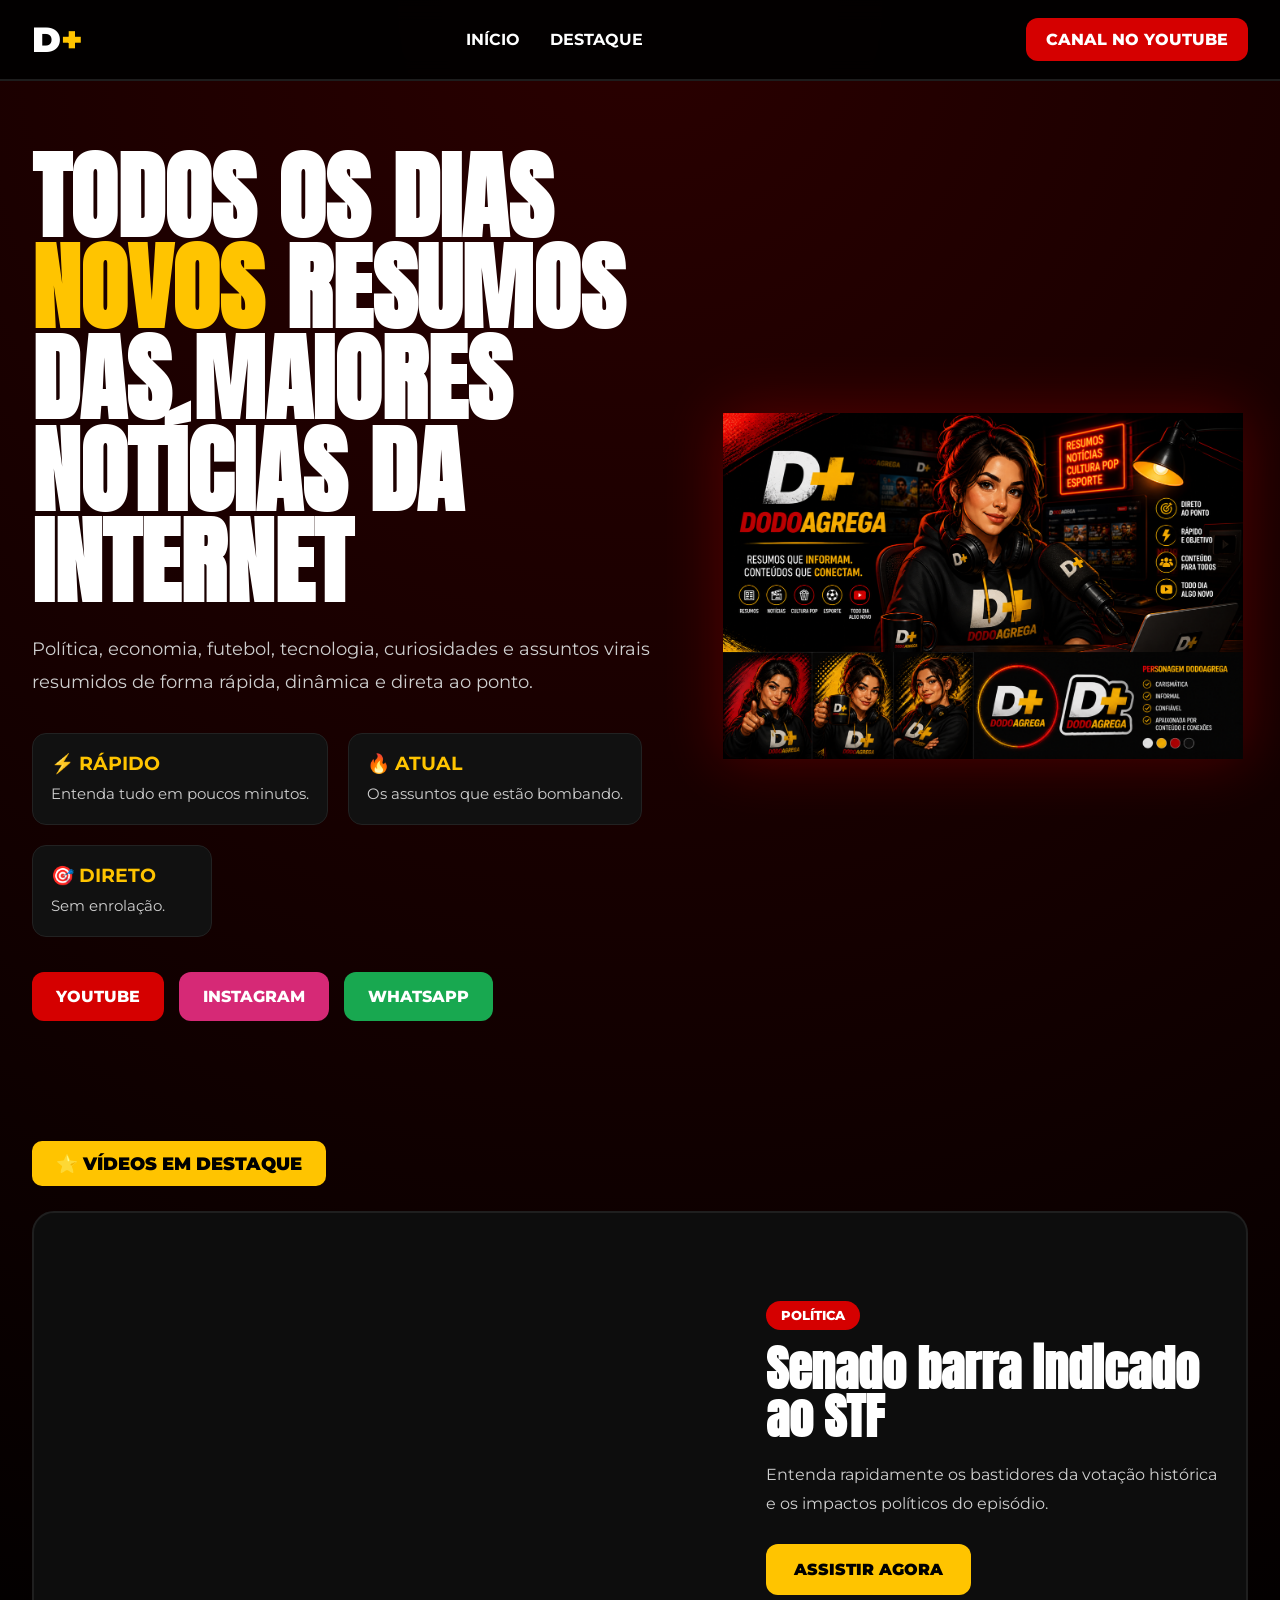
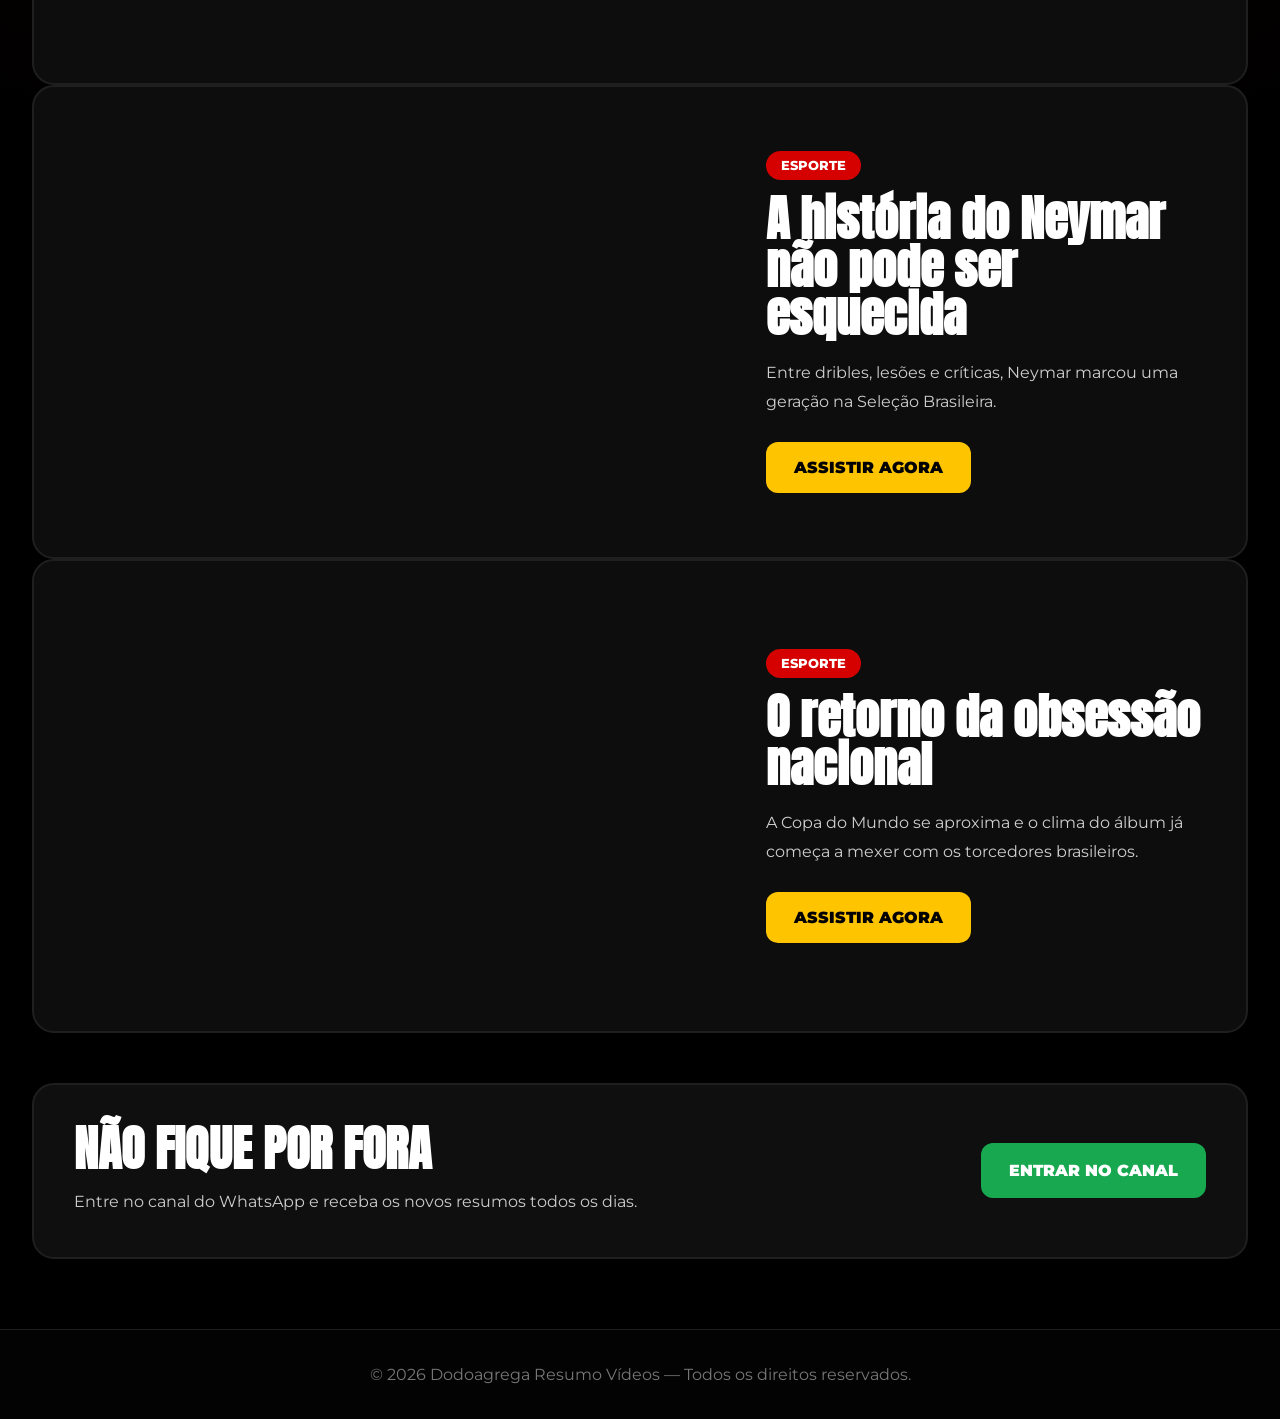
==== index.htm @ 13f9a6e7 "atualiza logocentral" ====
<!DOCTYPE html>
<html lang="pt-BR">

<head>

<meta charset="UTF-8">
<meta name="viewport" content="width=device-width, initial-scale=1.0">

<title>Dodoagrega Resumo Vídeos | Notícias e vídeos resumidos</title>

<meta name="description" content="Os assuntos mais comentados da internet resumidos de forma rápida, dinâmica e fácil de entender. Política, futebol, tecnologia, curiosidades e vídeos virais.">

<meta name="keywords" content="
resumo de vídeos,
notícias resumidas,
shorts de notícias,
vídeos virais,
resumo youtube,
dodoagrega,
notícias rápidas,
resumo política,
resumo futebol,
vídeos curtos">

<meta property="og:title" content="Dodoagrega Resumo Vídeos">

<meta property="og:description" content="Os vídeos mais comentados da internet resumidos de forma rápida e dinâmica.">

<meta property="og:type" content="website">

<meta property="og:url" content="https://dodoagrega.com.br">

<meta property="og:image" content="https://dodoagrega.com.br/img/personagens.png">

<link rel="preconnect" href="https://fonts.googleapis.com">
<link rel="preconnect" href="https://fonts.gstatic.com" crossorigin>

<link href="https://fonts.googleapis.com/css2?family=Anton&family=Montserrat:wght@400;500;700;900&display=swap" rel="stylesheet">

<style>

/* ========================= */
/* CONFIG GERAL */
/* ========================= */

:root{
  --red:#d50000;
  --yellow:#ffc400;
  --black:#050505;
  --dark:#111111;
  --text:#ffffff;
  --gray:#cfcfcf;
}

*{
  margin:0;
  padding:0;
  box-sizing:border-box;
}

html{
  scroll-behavior:smooth;
}

body{
  background:
  radial-gradient(circle at top,#2a0000,#000 60%);
  color:var(--text);
  font-family:'Montserrat',sans-serif;
  overflow-x:hidden;
}

/* ========================= */
/* NAVBAR */
/* ========================= */

.navbar{
  width:100%;
  position:sticky;
  top:0;
  z-index:999;

  background:rgba(0,0,0,.92);
  backdrop-filter:blur(10px);

  border-bottom:2px solid #1d1d1d;
}

.nav-container{
  width:95%;
  max-width:1400px;

  margin:auto;
  padding:18px 0;

  display:flex;
  justify-content:space-between;
  align-items:center;
}

.logo{
  font-size:2.2rem;
  font-weight:900;
  color:#fff;
}

.logo span{
  color:var(--yellow);
}

.nav-links{
  display:flex;
  gap:30px;
}

.nav-links a{
  color:#fff;
  text-decoration:none;
  font-weight:700;
  transition:.3s;
}

.nav-links a:hover{
  color:var(--yellow);
}

.youtube-btn{
  background:var(--red);
  color:#fff;

  text-decoration:none;
  font-weight:800;

  padding:12px 20px;
  border-radius:12px;

  transition:.3s;
}

.youtube-btn:hover{
  transform:scale(1.05);
}

/* ========================= */
/* HERO */
/* ========================= */

.hero{
  width:95%;
  max-width:1400px;

  margin:auto;
  padding:70px 0;

  display:grid;
  grid-template-columns:1.1fr .9fr;
  gap:40px;
  align-items:center;
}

.hero h1{
  font-family:'Anton',sans-serif;

  font-size:6rem;
  line-height:.95;

  text-transform:uppercase;

  margin-bottom:25px;
}

.hero h1 span{
  color:var(--yellow);
}

.hero p{
  color:var(--gray);

  font-size:1.15rem;
  line-height:1.8;

  max-width:650px;

  margin-bottom:35px;
}

/* ========================= */
/* FEATURES */
/* ========================= */

.hero-features{
  display:flex;
  flex-wrap:wrap;
  gap:20px;

  margin-bottom:35px;
}

.feature{
  background:var(--dark);

  border:1px solid #222;
  border-radius:14px;

  padding:18px;

  min-width:180px;
}

.feature h3{
  color:var(--yellow);
  margin-bottom:8px;
}

.feature p{
  margin:0;
  font-size:.95rem;
  line-height:1.5;
}

/* ========================= */
/* BOTÕES */
/* ========================= */

.hero-buttons{
  display:flex;
  flex-wrap:wrap;
  gap:15px;
}

.hero-buttons a{
  color:#fff;
  text-decoration:none;

  padding:15px 24px;
  border-radius:12px;

  font-weight:800;

  transition:.3s;
}

.hero-buttons a:hover{
  transform:translateY(-5px);
}

.btn-youtube{
  background:#d50000;
}

.btn-instagram{
  background:#d62976;
}

.btn-whatsapp{
  background:#18a850;
}

/* ========================= */
/* IMAGEM */
/* ========================= */

.hero-image img{
  width:100%;
  max-width:520px;

  display:block;
  margin:auto;

  filter:drop-shadow(0 0 30px rgba(255,0,0,.25));
}

/* ========================= */
/* SECTION */
/* ========================= */

.section{
  width:95%;
  max-width:1400px;

  margin:50px auto;
}

.section-title{
  display:inline-block;

  background:var(--yellow);
  color:#000;

  padding:12px 24px;
  border-radius:10px;

  font-weight:900;
  font-size:1.1rem;

  margin-bottom:25px;
}

/* ========================= */
/* VÍDEO DESTAQUE */
/* ========================= */

.featured{
  background:#0d0d0d;

  border:2px solid #1f1f1f;
  border-radius:22px;

  padding:25px;

  display:grid;
  grid-template-columns:1.2fr .8fr;
  gap:25px;
}

.featured iframe{
  width:100%;
  height:420px;

  border:none;
  border-radius:18px;
}

.featured-content{
  display:flex;
  flex-direction:column;
  justify-content:center;
}

.featured-tag{
  width:fit-content;

  background:var(--red);

  padding:7px 15px;
  border-radius:30px;

  font-size:.8rem;
  font-weight:800;

  margin-bottom:15px;
}

.featured-content h2{
  font-family:'Anton',sans-serif;

  font-size:3rem;
  line-height:1;

  margin-bottom:20px;
}

.featured-content p{
  color:var(--gray);

  line-height:1.8;

  margin-bottom:25px;
}

.watch-btn{
  width:fit-content;

  background:var(--yellow);
  color:#000;

  text-decoration:none;
  font-weight:900;

  padding:16px 28px;
  border-radius:12px;
}

/* ========================= */
/* CTA */
/* ========================= */

.cta{
  background:#0f0f0f;

  border:2px solid #1f1f1f;
  border-radius:22px;

  padding:40px;

  display:grid;
  grid-template-columns:1fr auto;
  gap:20px;
  align-items:center;
}

.cta h2{
  font-family:'Anton',sans-serif;

  font-size:3rem;
  line-height:1;

  margin-bottom:15px;
}

.cta p{
  color:#ccc;
  line-height:1.8;
}

.cta a{
  background:#18a850;
  color:#fff;

  text-decoration:none;
  font-weight:900;

  padding:18px 28px;
  border-radius:12px;
}

/* ========================= */
/* FOOTER */
/* ========================= */

footer{
  margin-top:70px;

  background:#030303;
  border-top:1px solid #1f1f1f;

  text-align:center;

  padding:35px 20px;

  color:#777;
}

/* ========================= */
/* RESPONSIVO */
/* ========================= */

@media(max-width:1100px){

  .hero{
    grid-template-columns:1fr;
    text-align:center;
  }

  .hero p{
    margin:auto auto 35px;
  }

  .hero-features{
    justify-content:center;
  }

  .hero-buttons{
    justify-content:center;
  }

}

@media(max-width:900px){

  .featured{
    grid-template-columns:1fr;
  }

  .featured iframe{
    height:300px;
  }

  .featured-content{
    align-items:center;
    text-align:center;
  }

  .cta{
    grid-template-columns:1fr;
    text-align:center;
  }

}

@media(max-width:700px){

  .nav-container{
    flex-direction:column;
    gap:18px;
  }

  .nav-links{
    gap:15px;
  }

  .hero{
    padding:40px 0;
  }

  .hero h1{
    font-size:3.7rem;
  }

  .hero p{
    font-size:1rem;
  }

  .feature{
    width:100%;
  }

  .featured-content h2{
    font-size:2rem;
  }

  .featured iframe{
    height:240px;
  }

  .cta h2{
    font-size:2.2rem;
  }

}

</style>

</head>

<body id="topo">

<!-- ========================= -->
<!-- NAVBAR -->
<!-- ========================= -->

<header class="navbar">

  <div class="nav-container">

    <div class="logo">
      D<span>+</span>
    </div>

    <nav class="nav-links">

      <a href="#topo">
        INÍCIO
      </a>

      <a href="#destaque">
        DESTAQUE
      </a>

    </nav>

    <a
      href="https://youtube.com/@tiododoagrega"
      target="_blank"
      class="youtube-btn">

      CANAL NO YOUTUBE

    </a>

  </div>

</header>

<!-- ========================= -->
<!-- HERO -->
<!-- ========================= -->

<section class="hero">

  <div class="hero-text">

    <h1>
      TODOS OS DIAS
      <span>NOVOS</span>
      RESUMOS DAS
      MAIORES
      NOTÍCIAS
      DA INTERNET
    </h1>

    <p>
      Política, economia, futebol, tecnologia,
      curiosidades e assuntos virais resumidos
      de forma rápida, dinâmica e direta ao ponto.
    </p>

    <div class="hero-features">

      <div class="feature">

        <h3>
          ⚡ RÁPIDO
        </h3>

        <p>
          Entenda tudo em poucos minutos.
        </p>

      </div>

      <div class="feature">

        <h3>
          🔥 ATUAL
        </h3>

        <p>
          Os assuntos que estão bombando.
        </p>

      </div>

      <div class="feature">

        <h3>
          🎯 DIRETO
        </h3>

        <p>
          Sem enrolação.
        </p>

      </div>

    </div>

    <div class="hero-buttons">

      <a
        href="https://youtube.com/@tiododoagrega"
        target="_blank"
        class="btn-youtube">

        YOUTUBE

      </a>

      <a
        href="https://instagram.com/dodoagrega"
        target="_blank"
        class="btn-instagram">

        INSTAGRAM

      </a>

      <a
        href="https://whatsapp.com/channel/0029Va905sN6WaKuszqVhh3P"
        target="_blank"
        class="btn-whatsapp">

        WHATSAPP

      </a>

    </div>

  </div>

  <div class="hero-image">

    <img
      src="img/logocentral.png"
      alt="avatar Dodoagrega">

  </div>

</section>

<!-- ========================= -->
<!-- DESTAQUE -->
<!-- ========================= -->

<section
  id="destaque"
  class="section">

  <div class="section-title">
    ⭐ VÍDEOS EM DESTAQUE
  </div>

  <!-- Onde os vídeos serão criados -->
  <div id="videos-container"></div>

</section>

<script>

/* ========================= */
/* LISTA DE VÍDEOS */
/* ========================= */

const videos = [

  {
    categoria: "POLÍTICA",

    titulo: "Senado barra indicado ao STF",

    descricao:
    "Entenda rapidamente os bastidores da votação histórica e os impactos políticos do episódio.",

    youtubeId: "-G2L5wRoRwE"
  },

  {
    categoria: "ESPORTE",

    titulo:
    "A história do Neymar não pode ser esquecida",

    descricao:
    "Entre dribles, lesões e críticas, Neymar marcou uma geração na Seleção Brasileira.",

    youtubeId: "pPn-E-yu3Sg"
  },
  {
  categoria: "ESPORTE",

  titulo:
  "O retorno da obsessão nacional",

  descricao:
  "A Copa do Mundo se aproxima e o clima do álbum já começa a mexer com os torcedores brasileiros.",

  youtubeId: "FfsX4R40Jtg"
},

];

/* ========================= */
/* GERAR VÍDEOS */
/* ========================= */

const container =
document.getElementById("videos-container");

videos.forEach(video => {

  container.innerHTML += `

    <div class="featured">

      <iframe
        src="https://www.youtube.com/embed/${video.youtubeId}"
        allowfullscreen>
      </iframe>

      <div class="featured-content">

        <div class="featured-tag">
          ${video.categoria}
        </div>

        <h2>
          ${video.titulo}
        </h2>

        <p>
          ${video.descricao}
        </p>

        <a
          href="https://youtube.com/shorts/${video.youtubeId}"
          target="_blank"
          class="watch-btn">

          ASSISTIR AGORA

        </a>

      </div>

    </div>

  `;

});

</script>

<!-- ========================= -->
<!-- CTA -->
<!-- ========================= -->

<section class="section">

  <div class="cta">

    <div>

      <h2>

        NÃO FIQUE POR FORA

      </h2>

      <p>

        Entre no canal do WhatsApp e receba
        os novos resumos todos os dias.

      </p>

    </div>

    <a
      href="https://whatsapp.com/channel/0029Va905sN6WaKuszqVhh3P"
      target="_blank">

      ENTRAR NO CANAL

    </a>

  </div>

</section>

<!-- ========================= -->
<!-- FOOTER -->
<!-- ========================= -->

<footer>

  © 2026 Dodoagrega Resumo Vídeos — Todos os direitos reservados.

</footer>

</body>
</html>
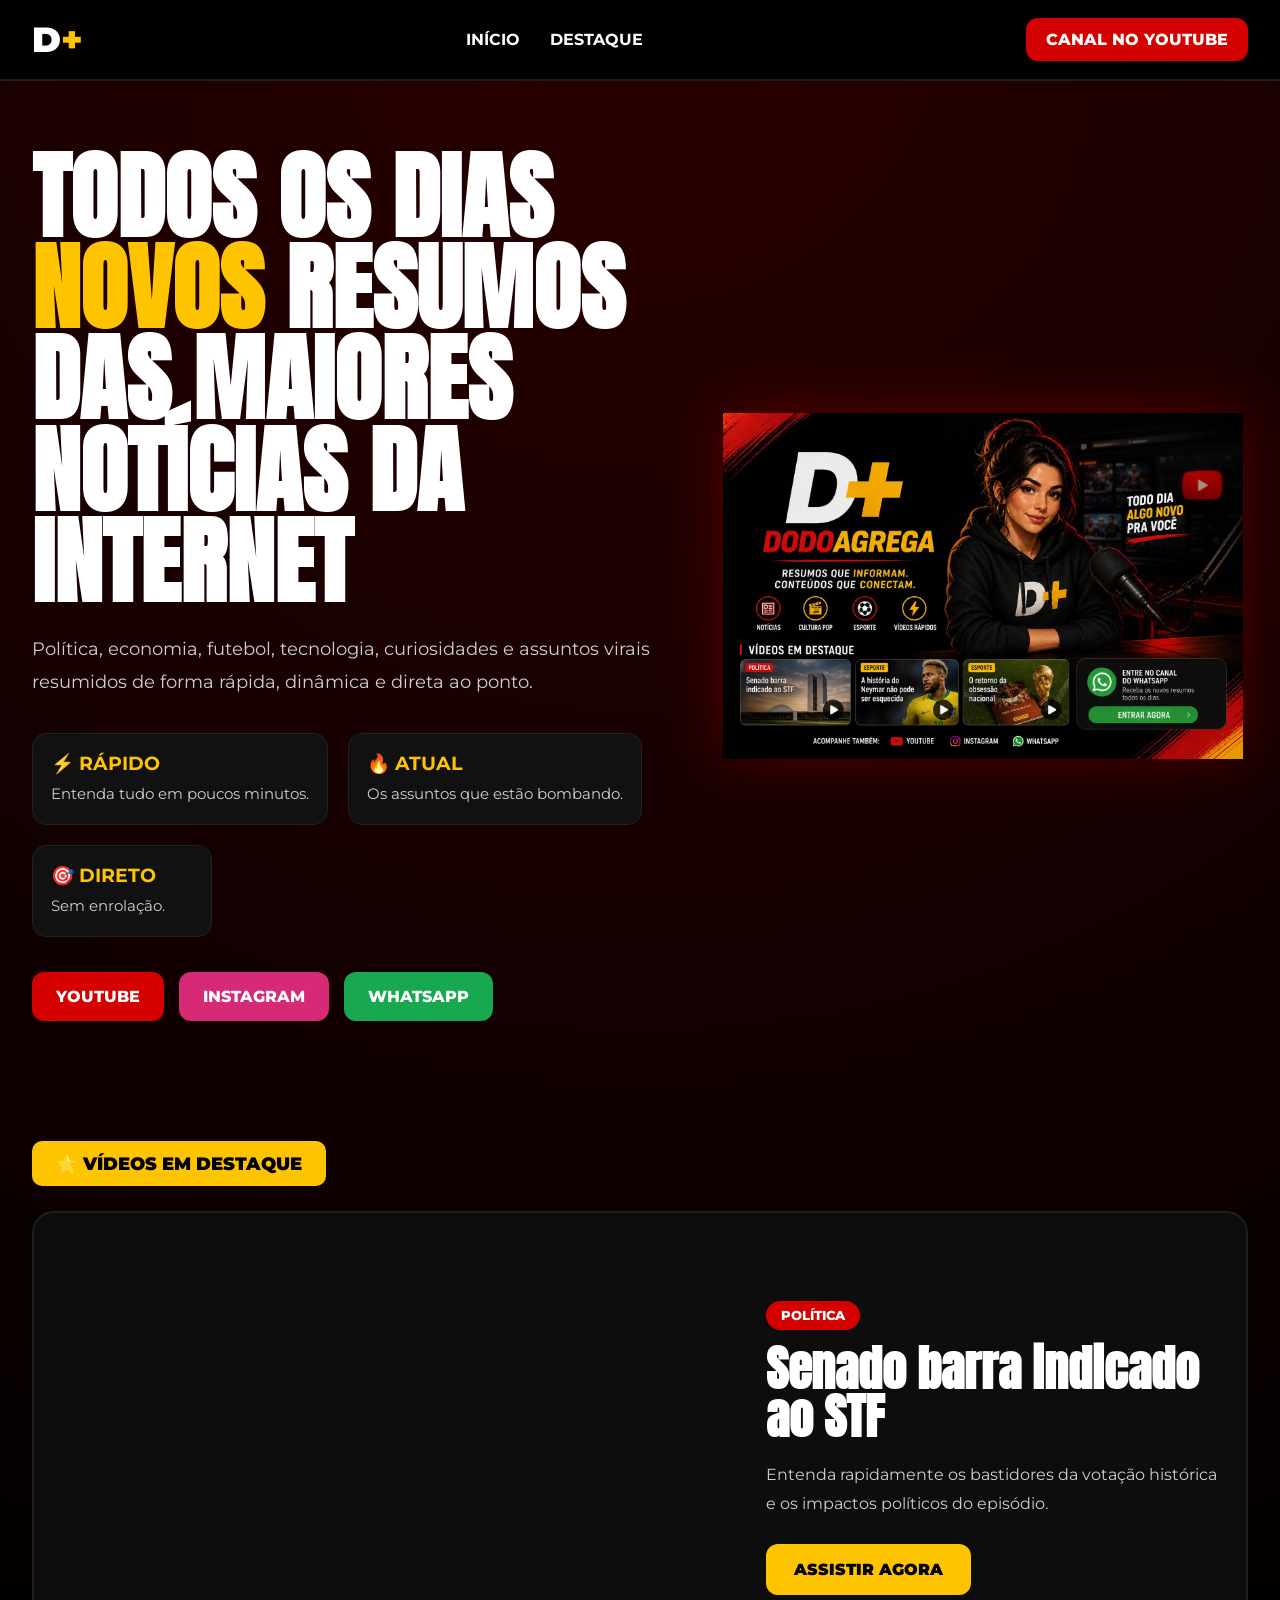
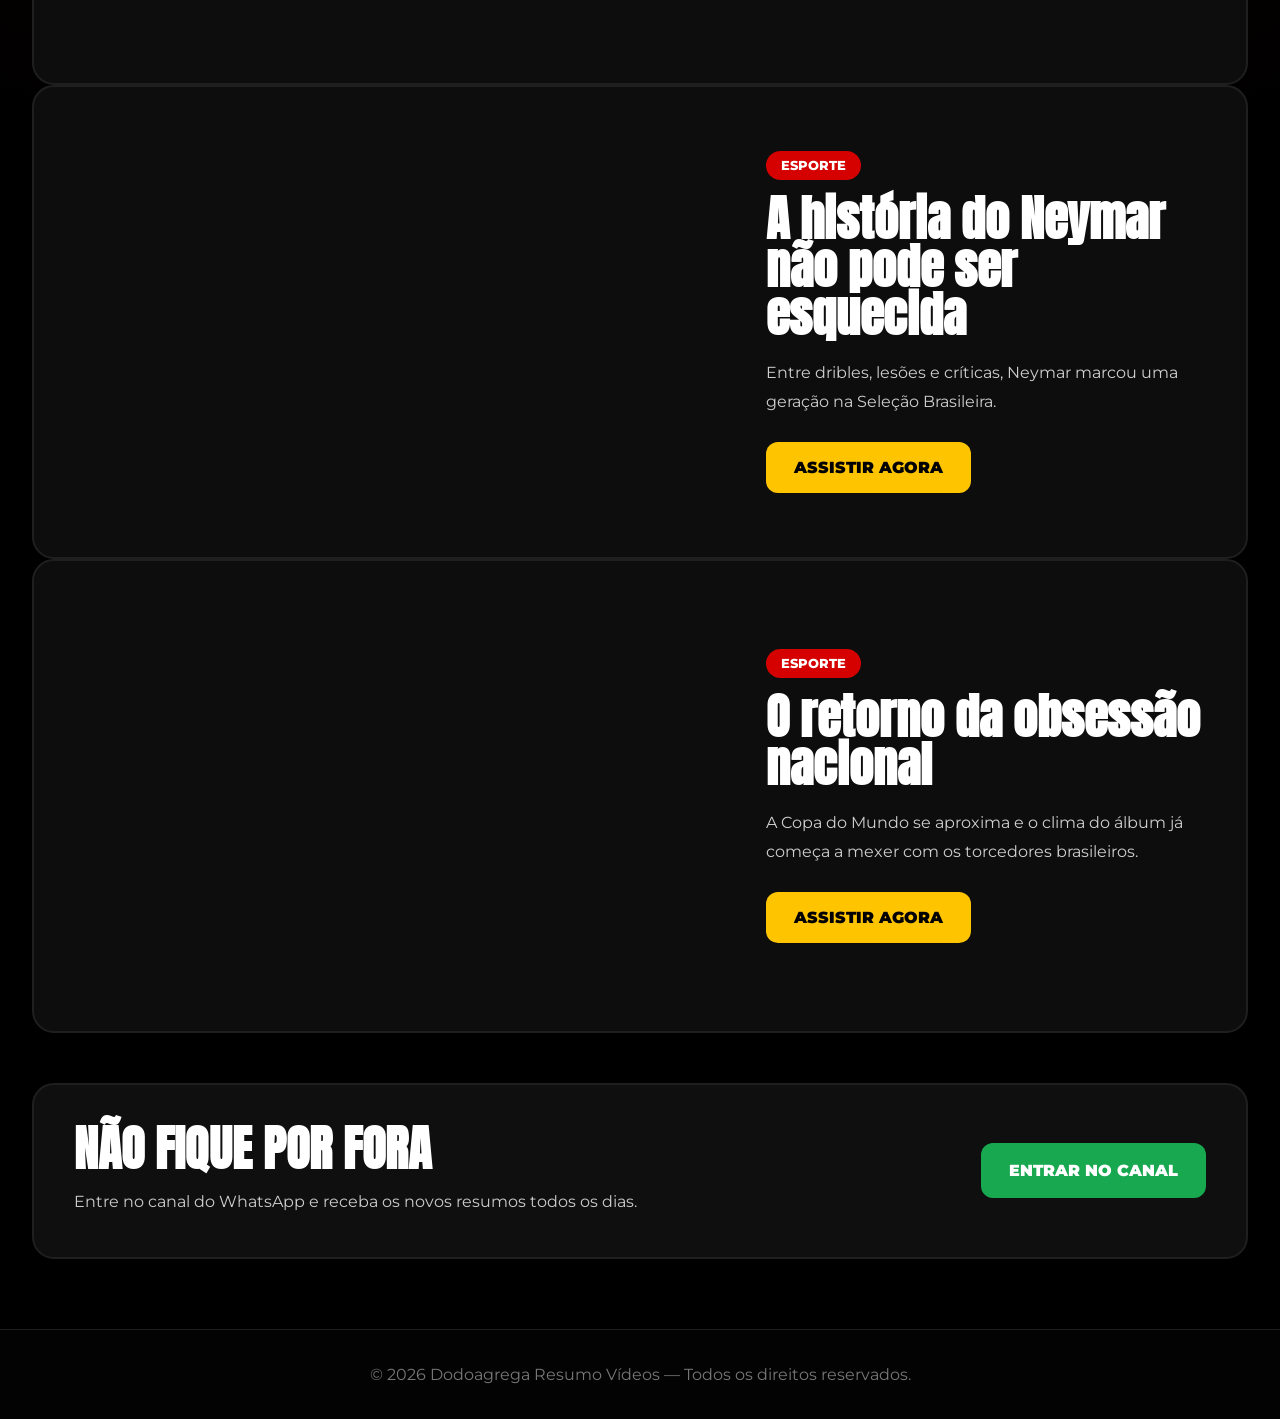
==== commit 902b08fc: "Update Open Graph image and logo file format imagens leves" ====
--- a/index.htm
+++ b/index.htm
@@ -30,7 +30,7 @@
 
 <meta property="og:url" content="https://dodoagrega.com.br">
 
-<meta property="og:image" content="https://dodoagrega.com.br/img/personagens.png">
+<meta property="og:image" content="https://dodoagrega.com.br/img/logomini.jpeg">
 
 <link rel="preconnect" href="https://fonts.googleapis.com">
 <link rel="preconnect" href="https://fonts.gstatic.com" crossorigin>
@@ -661,7 +661,7 @@
   <div class="hero-image">
 
     <img
-      src="img/logocentral.png"
+      src="img/logocentral.jpeg"
       alt="avatar Dodoagrega">
 
   </div>
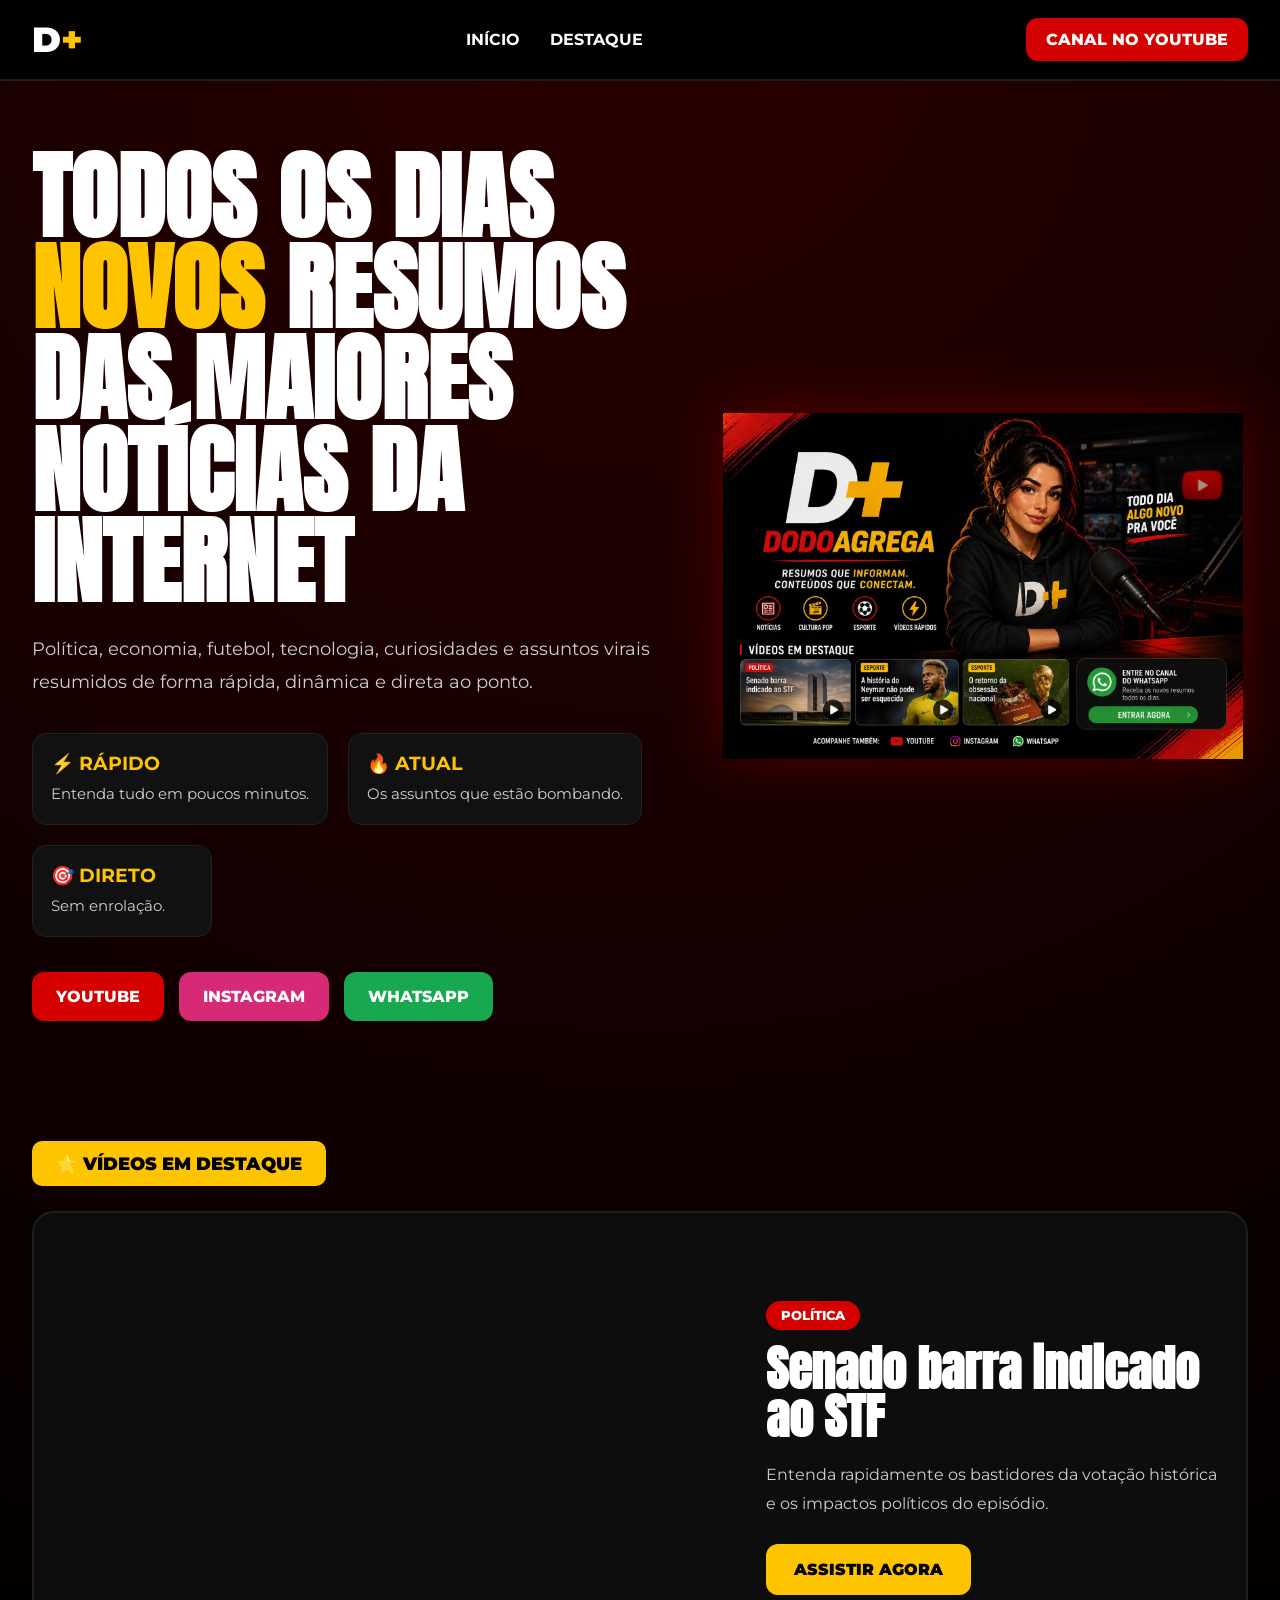
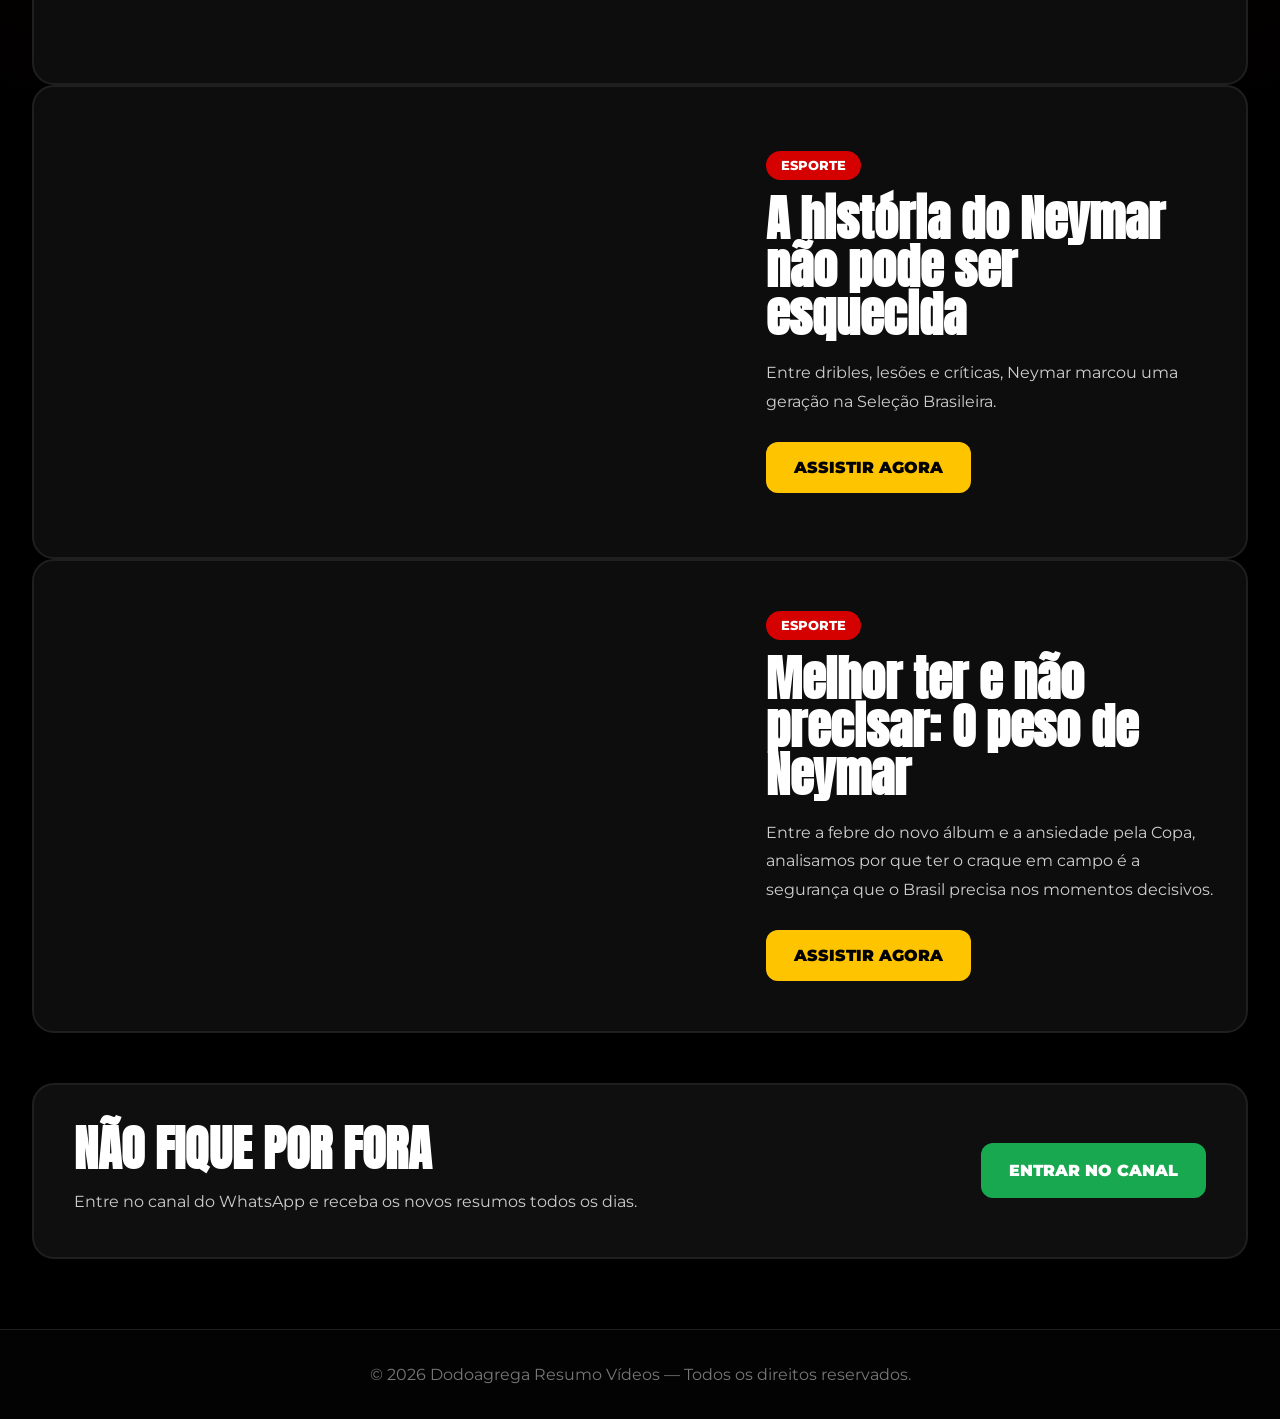
==== commit ffc8f19d: "Atualizar o index.htm Atualiza vídeo" ====
--- a/index.htm
+++ b/index.htm
@@ -715,17 +715,19 @@
 
     youtubeId: "pPn-E-yu3Sg"
   },
-  {
+  
+{
   categoria: "ESPORTE",
 
   titulo:
-  "O retorno da obsessão nacional",
+  "Melhor ter e não precisar: O peso de Neymar",
 
   descricao:
-  "A Copa do Mundo se aproxima e o clima do álbum já começa a mexer com os torcedores brasileiros.",
-
-  youtubeId: "FfsX4R40Jtg"
+  "Entre a febre do novo álbum e a ansiedade pela Copa, analisamos por que ter o craque em campo é a segurança que o Brasil precisa nos momentos decisivos.",
+
+  youtubeId: "fbOGdV9eaF0"
 },
+
 
 ];
 
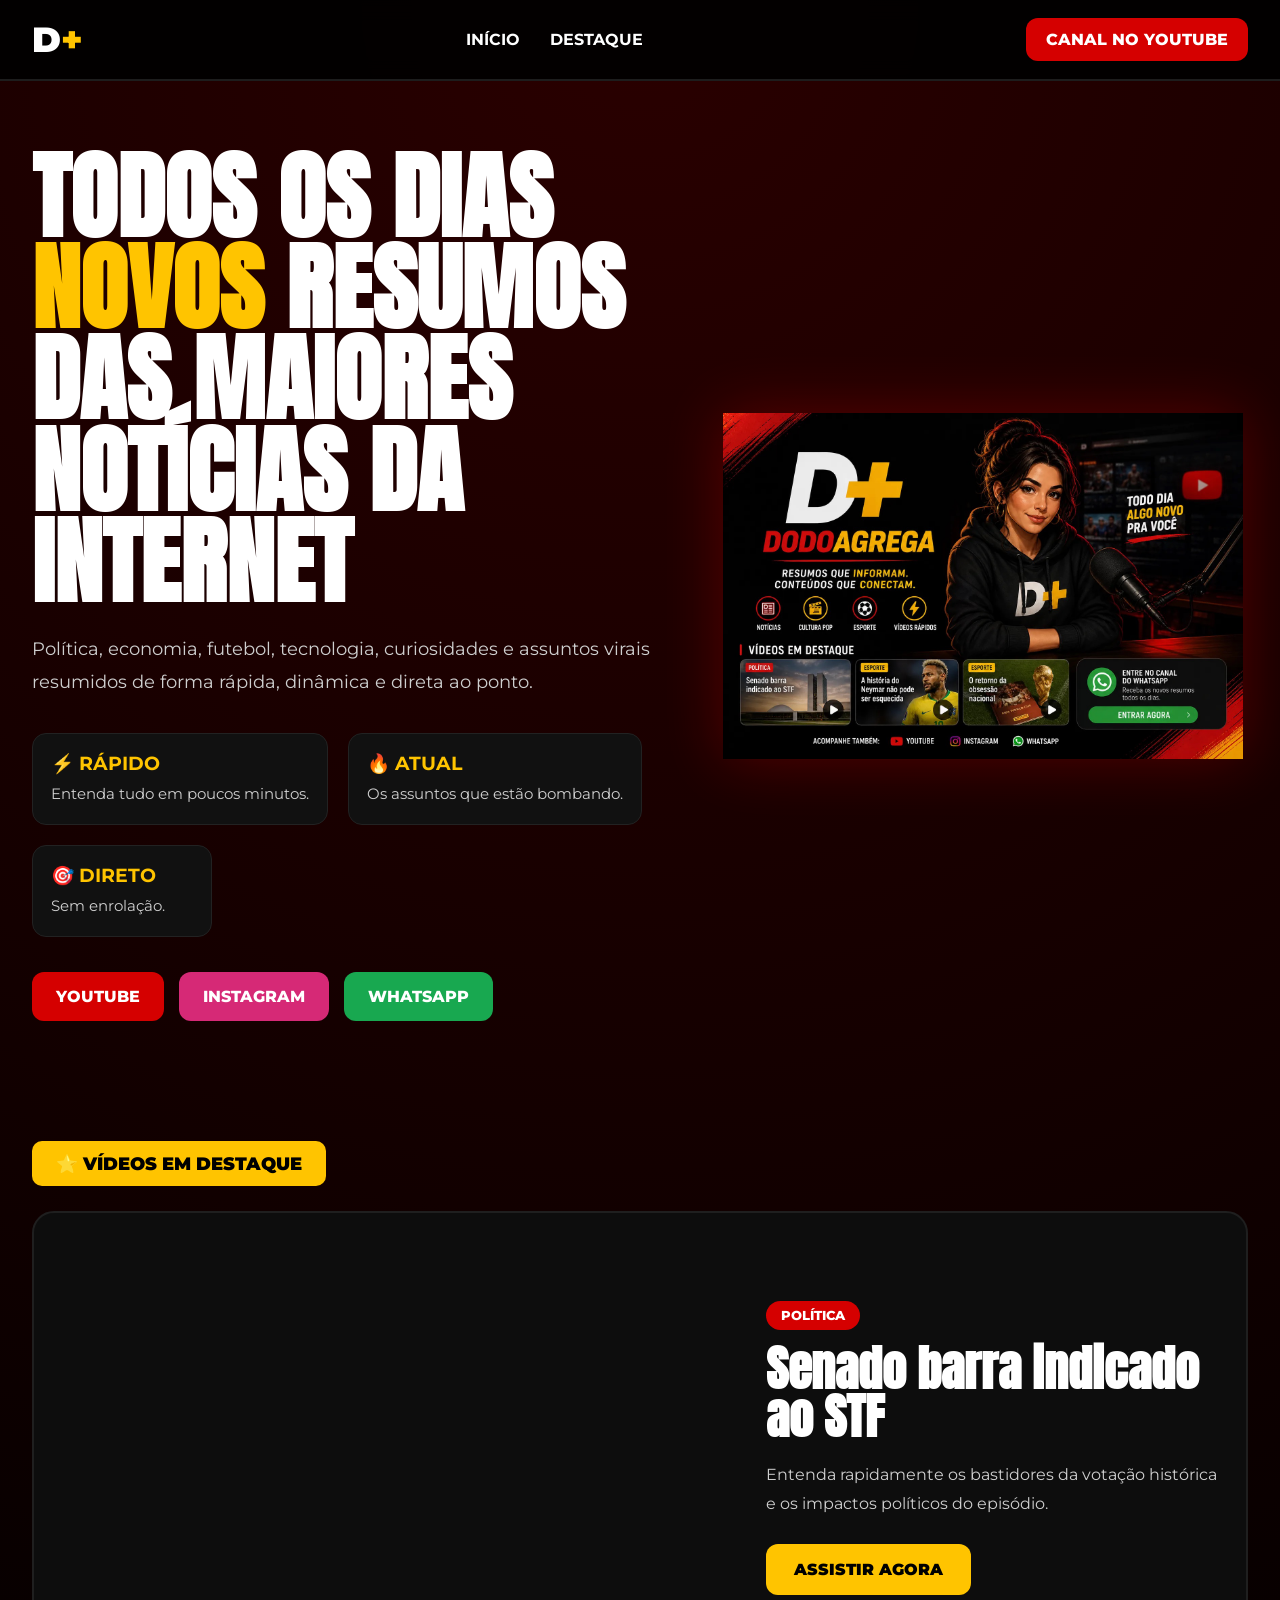
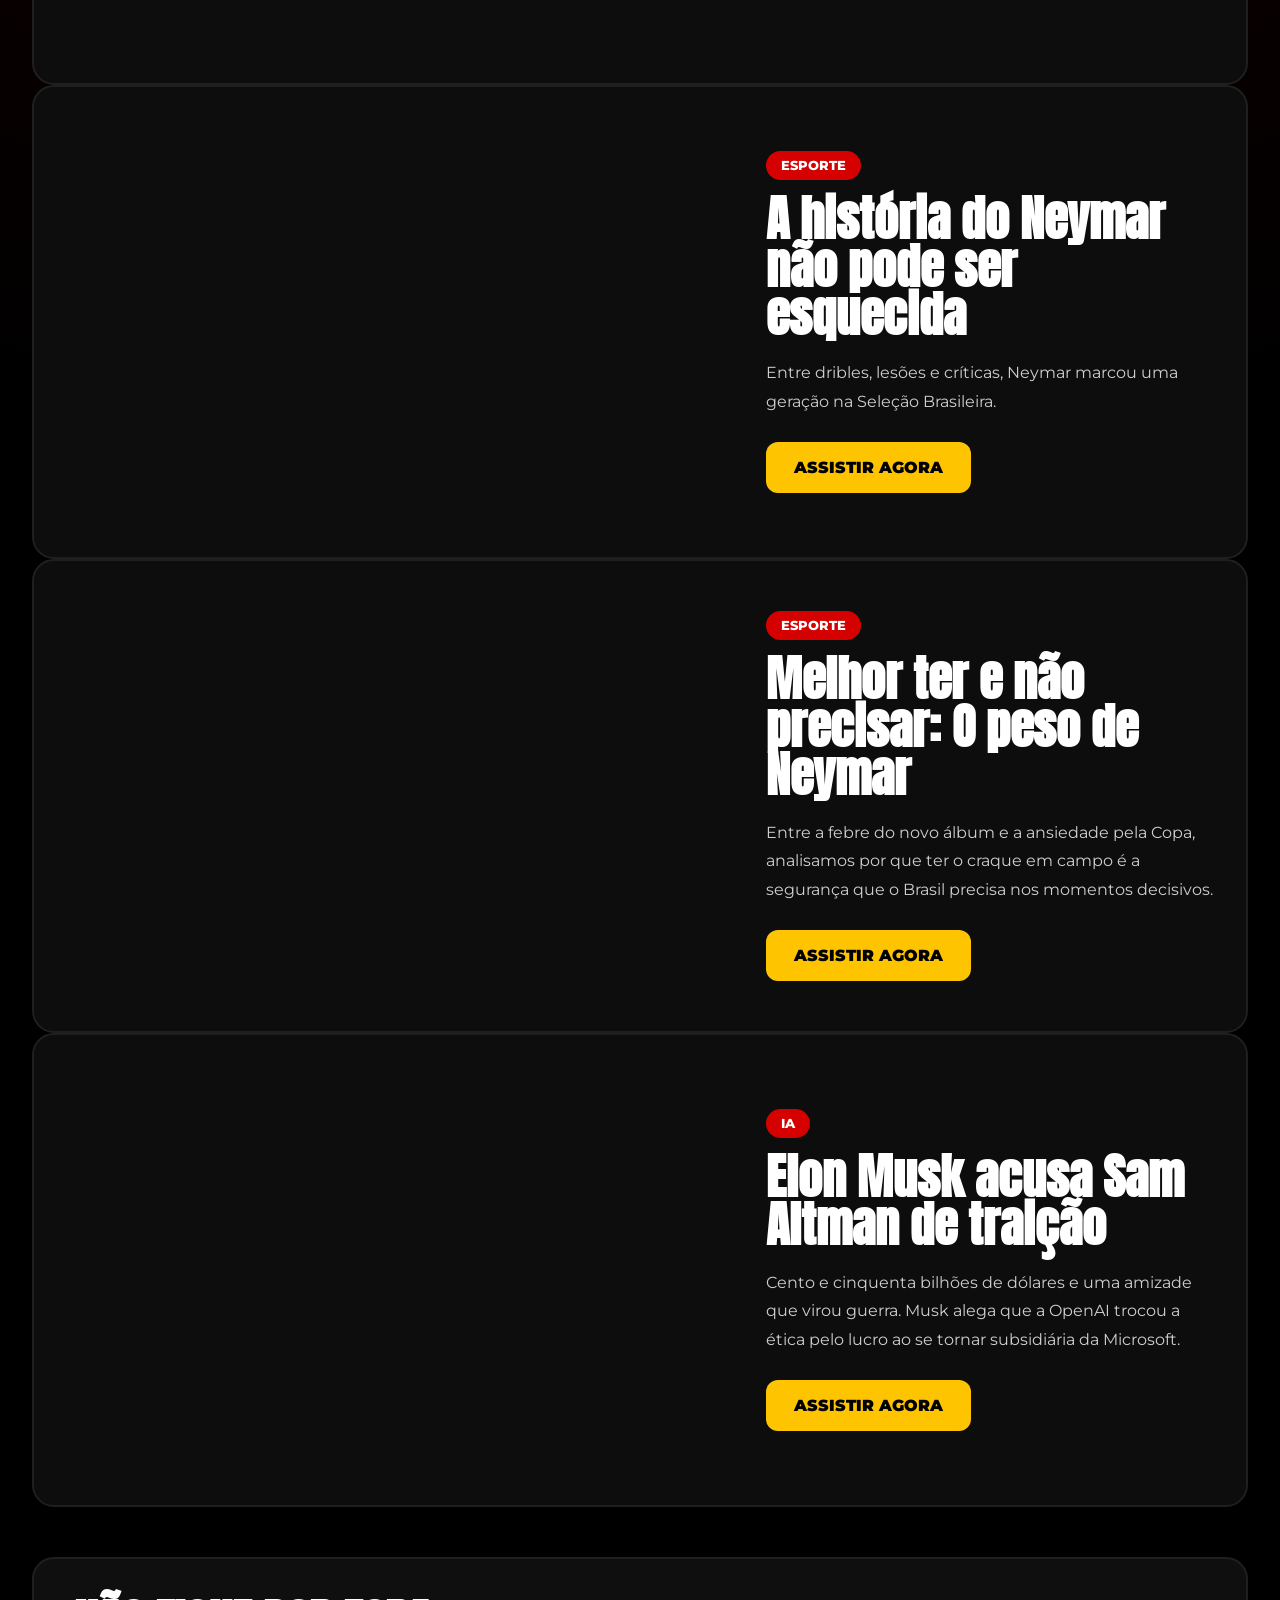
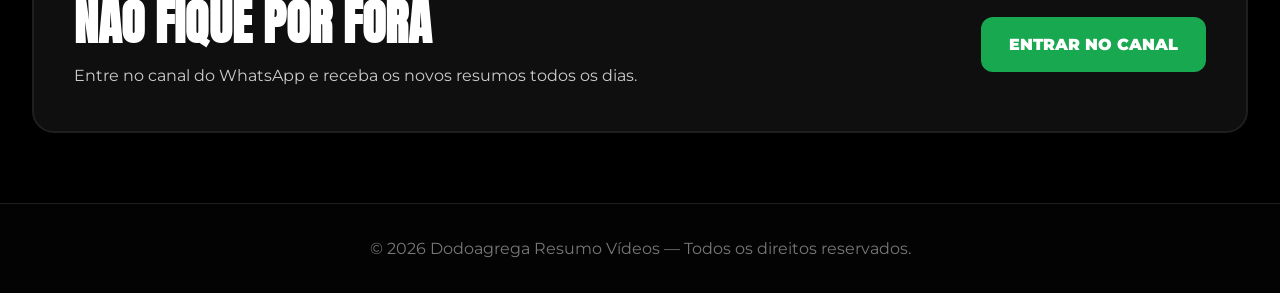
==== commit 011ebf2c: "Atualizar o index.htm Novo vídeos" ====
--- a/index.htm
+++ b/index.htm
@@ -727,7 +727,12 @@
 
   youtubeId: "fbOGdV9eaF0"
 },
-
+{
+  "categoria": "IA",
+  "titulo": "Elon Musk acusa Sam Altman de traição",
+  "descricao": "Cento e cinquenta bilhões de dólares e uma amizade que virou guerra. Musk alega que a OpenAI trocou a ética pelo lucro ao se tornar subsidiária da Microsoft.",
+  "youtubeId": "GswTKtnMV2Q"
+}
 
 ];
 
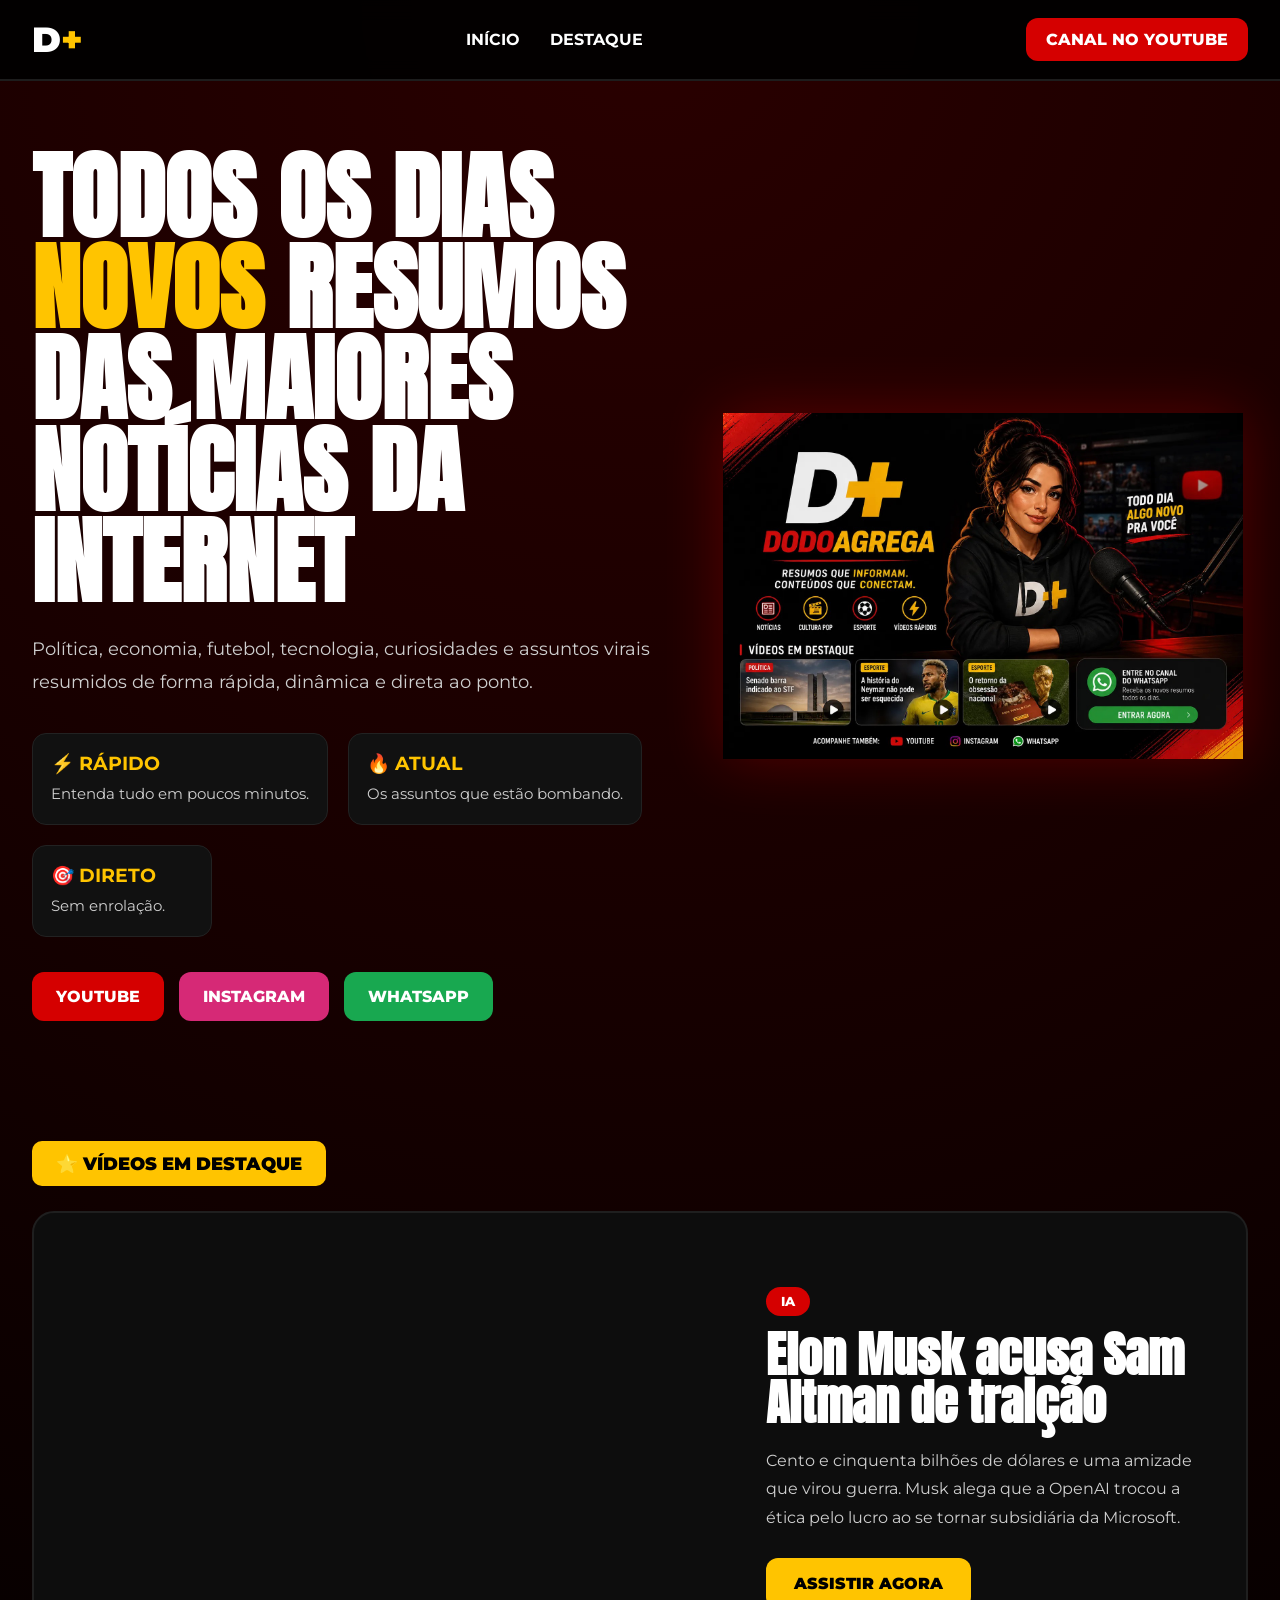
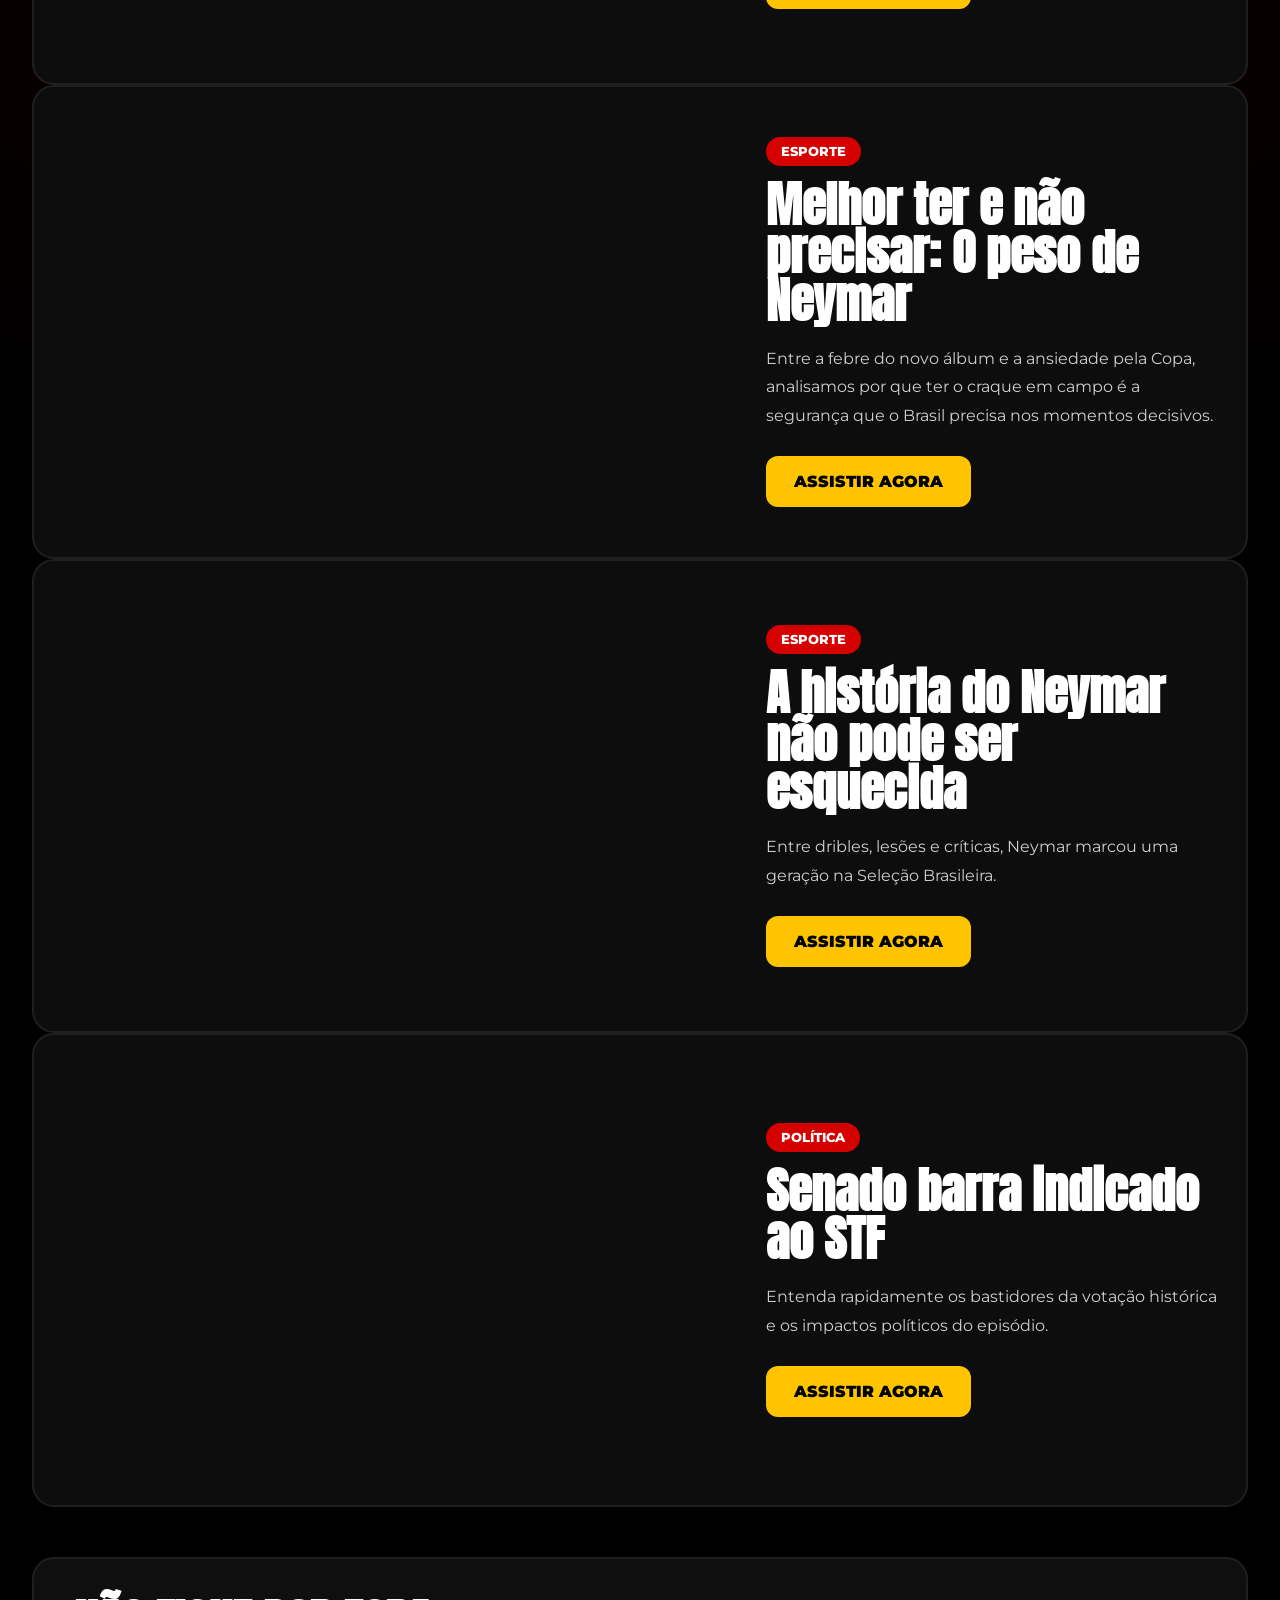
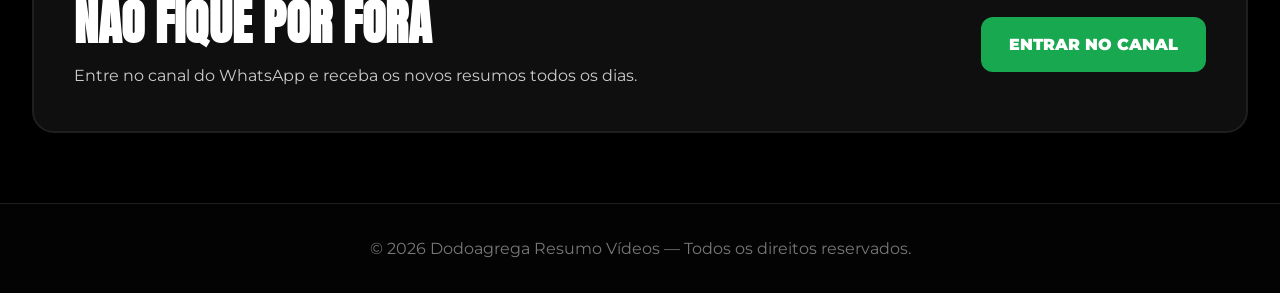
==== commit 965ec2bf: "Atualizar o index.htm Destaque recentes" ====
--- a/index.htm
+++ b/index.htm
@@ -740,50 +740,39 @@
 /* GERAR VÍDEOS */
 /* ========================= */
 
-const container =
-document.getElementById("videos-container");
-
-videos.forEach(video => {
+const container = document.getElementById("videos-container");
+
+// Adicionamos o .reverse() para que o último vídeo do array seja o primeiro da lista no site
+videos.reverse().forEach(video => {
 
   container.innerHTML += `
-
     <div class="featured">
-
       <iframe
         src="https://www.youtube.com/embed/${video.youtubeId}"
         allowfullscreen>
       </iframe>
 
       <div class="featured-content">
-
         <div class="featured-tag">
           ${video.categoria}
         </div>
-
         <h2>
           ${video.titulo}
         </h2>
-
         <p>
           ${video.descricao}
         </p>
-
         <a
           href="https://youtube.com/shorts/${video.youtubeId}"
           target="_blank"
           class="watch-btn">
-
           ASSISTIR AGORA
-
         </a>
-
       </div>
-
     </div>
-
   `;
-
 });
+
 
 </script>
 
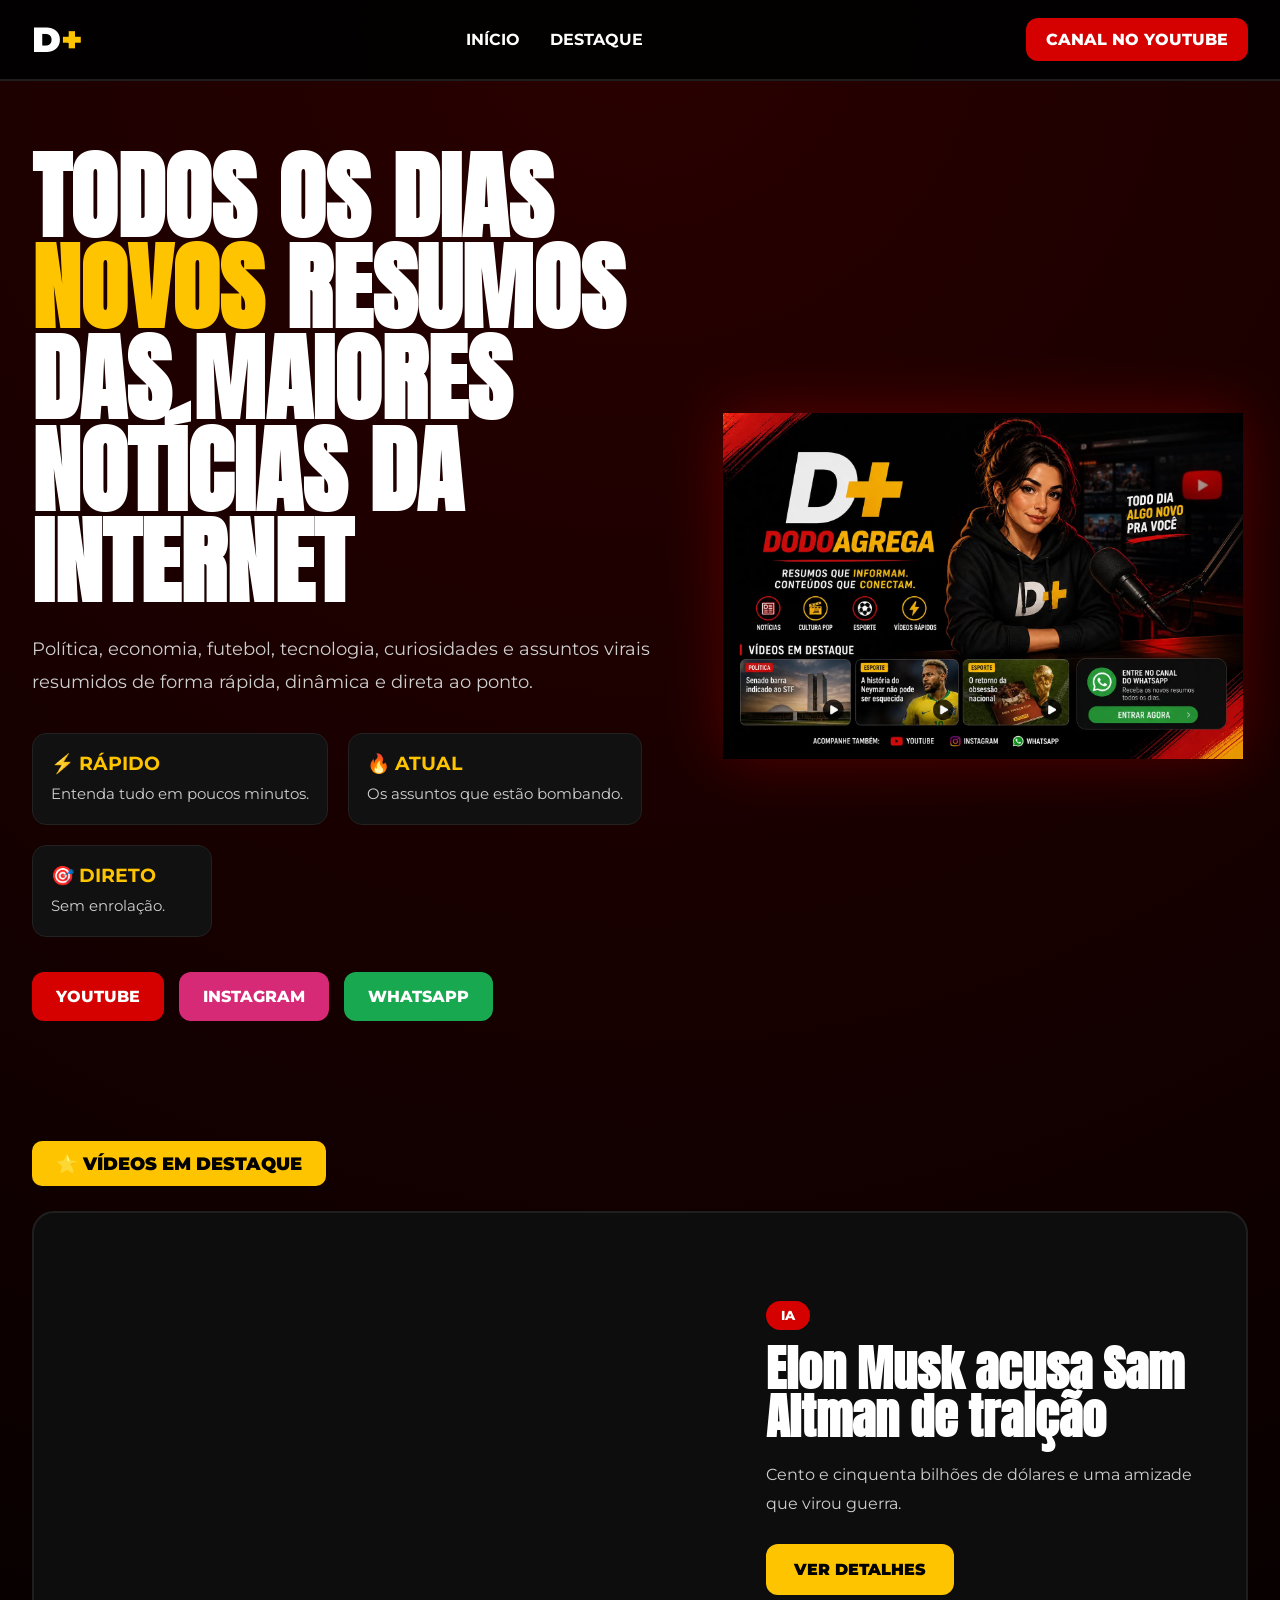
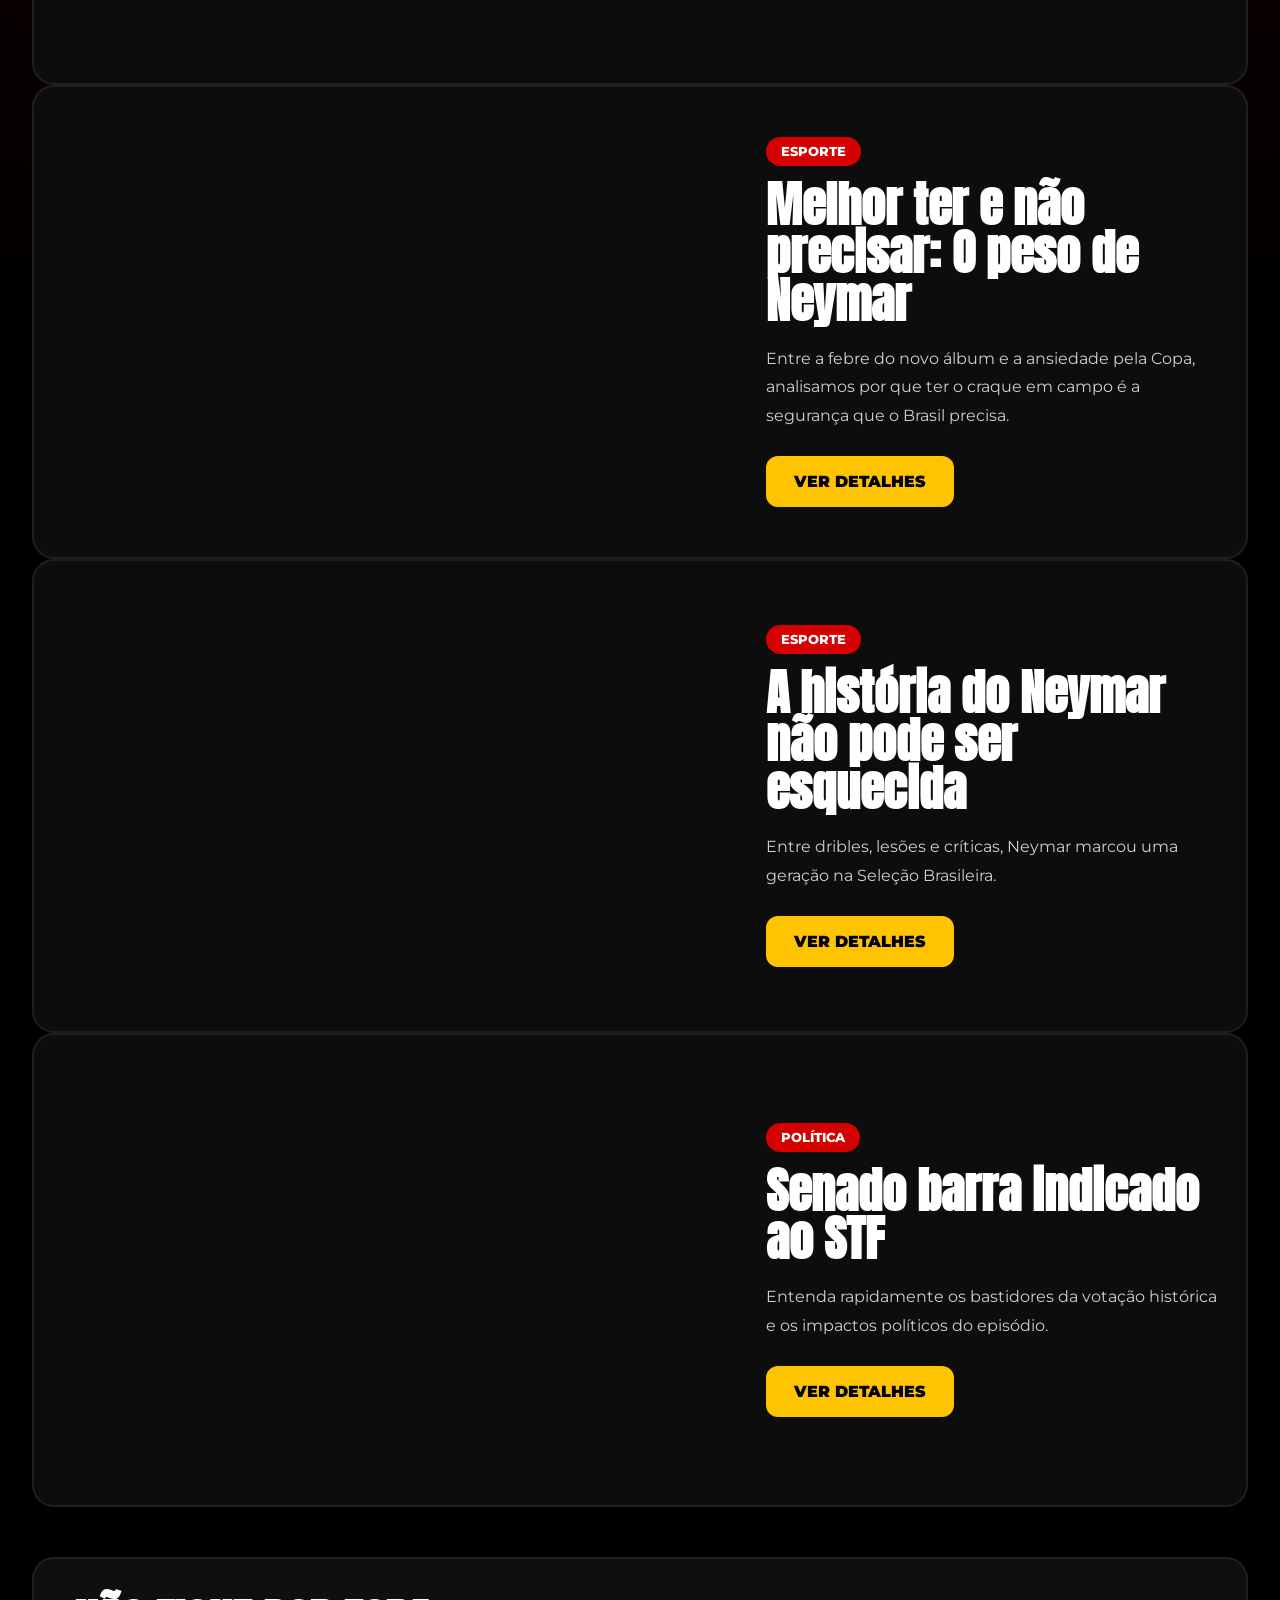
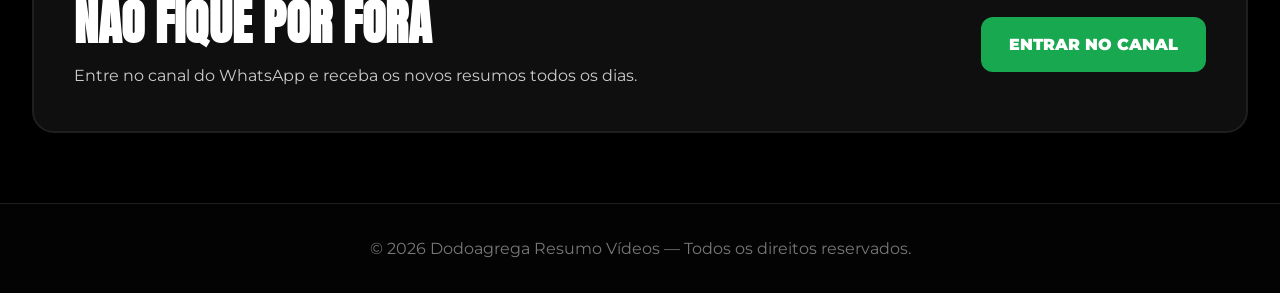
==== commit 0c086755: "Atualizar o index.htm Nova versao" ====
--- a/index.htm
+++ b/index.htm
@@ -695,46 +695,45 @@
 
   {
     categoria: "POLÍTICA",
-
     titulo: "Senado barra indicado ao STF",
-
-    descricao:
-    "Entenda rapidamente os bastidores da votação histórica e os impactos políticos do episódio.",
-
-    youtubeId: "-G2L5wRoRwE"
+    descricao: "Entenda rapidamente os bastidores da votação histórica e os impactos políticos do episódio.",
+    youtubeId: "-G2L5wRoRwE",
+    uploadDate: "2026-05-05"
   },
 
   {
     categoria: "ESPORTE",
-
-    titulo:
-    "A história do Neymar não pode ser esquecida",
-
-    descricao:
-    "Entre dribles, lesões e críticas, Neymar marcou uma geração na Seleção Brasileira.",
-
-    youtubeId: "pPn-E-yu3Sg"
+    titulo: "A história do Neymar não pode ser esquecida",
+    descricao: "Entre dribles, lesões e críticas, Neymar marcou uma geração na Seleção Brasileira.",
+    youtubeId: "pPn-E-yu3Sg",
+    uploadDate: "2026-05-04"
   },
-  
-{
-  categoria: "ESPORTE",
-
-  titulo:
-  "Melhor ter e não precisar: O peso de Neymar",
-
-  descricao:
-  "Entre a febre do novo álbum e a ansiedade pela Copa, analisamos por que ter o craque em campo é a segurança que o Brasil precisa nos momentos decisivos.",
-
-  youtubeId: "fbOGdV9eaF0"
-},
-{
-  "categoria": "IA",
-  "titulo": "Elon Musk acusa Sam Altman de traição",
-  "descricao": "Cento e cinquenta bilhões de dólares e uma amizade que virou guerra. Musk alega que a OpenAI trocou a ética pelo lucro ao se tornar subsidiária da Microsoft.",
-  "youtubeId": "GswTKtnMV2Q"
-}
+
+  {
+    categoria: "ESPORTE",
+    titulo: "Melhor ter e não precisar: O peso de Neymar",
+    descricao: "Entre a febre do novo álbum e a ansiedade pela Copa, analisamos por que ter o craque em campo é a segurança que o Brasil precisa.",
+    youtubeId: "fbOGdV9eaF0",
+    uploadDate: "2026-05-03"
+  },
+
+  {
+    categoria: "IA",
+    titulo: "Elon Musk acusa Sam Altman de traição",
+    descricao: "Cento e cinquenta bilhões de dólares e uma amizade que virou guerra.",
+    youtubeId: "GswTKtnMV2Q",
+    uploadDate: "2026-05-02"
+  }
 
 ];
+function gerarSlug(titulo){
+  return titulo
+    .toLowerCase()
+    .normalize("NFD")
+    .replace(/[\u0300-\u036f]/g, "")
+    .replace(/[^a-z0-9]+/g, "-")
+    .replace(/(^-|-$)/g, "");
+}
 
 /* ========================= */
 /* GERAR VÍDEOS */
@@ -745,10 +744,31 @@
 // Adicionamos o .reverse() para que o último vídeo do array seja o primeiro da lista no site
 videos.reverse().forEach(video => {
 
+  const slug = gerarSlug(video.titulo);
+
+  // 🔥 SCHEMA (SEO FORTE)
+  const schema = `
+  {
+    "@context": "https://schema.org",
+    "@type": "VideoObject",
+    "name": "${video.titulo}",
+    "description": "${video.descricao}",
+    "thumbnailUrl": "https://img.youtube.com/vi/${video.youtubeId}/0.jpg",
+    "uploadDate": "${video.uploadDate}",
+    "embedUrl": "https://www.youtube.com/embed/${video.youtubeId}"
+  }
+  `;
+
+  const script = document.createElement("script");
+  script.type = "application/ld+json";
+  script.text = schema;
+  document.head.appendChild(script);
+
   container.innerHTML += `
-    <div class="featured">
+    <article class="featured">
       <iframe
         src="https://www.youtube.com/embed/${video.youtubeId}"
+        loading="lazy"
         allowfullscreen>
       </iframe>
 
@@ -756,20 +776,23 @@
         <div class="featured-tag">
           ${video.categoria}
         </div>
+
         <h2>
           ${video.titulo}
         </h2>
+
         <p>
           ${video.descricao}
         </p>
+
         <a
-          href="https://youtube.com/shorts/${video.youtubeId}"
-          target="_blank"
+          href="/video.htm?slug=${slug}"
           class="watch-btn">
-          ASSISTIR AGORA
+          VER DETALHES
         </a>
+
       </div>
-    </div>
+    </article>
   `;
 });
 
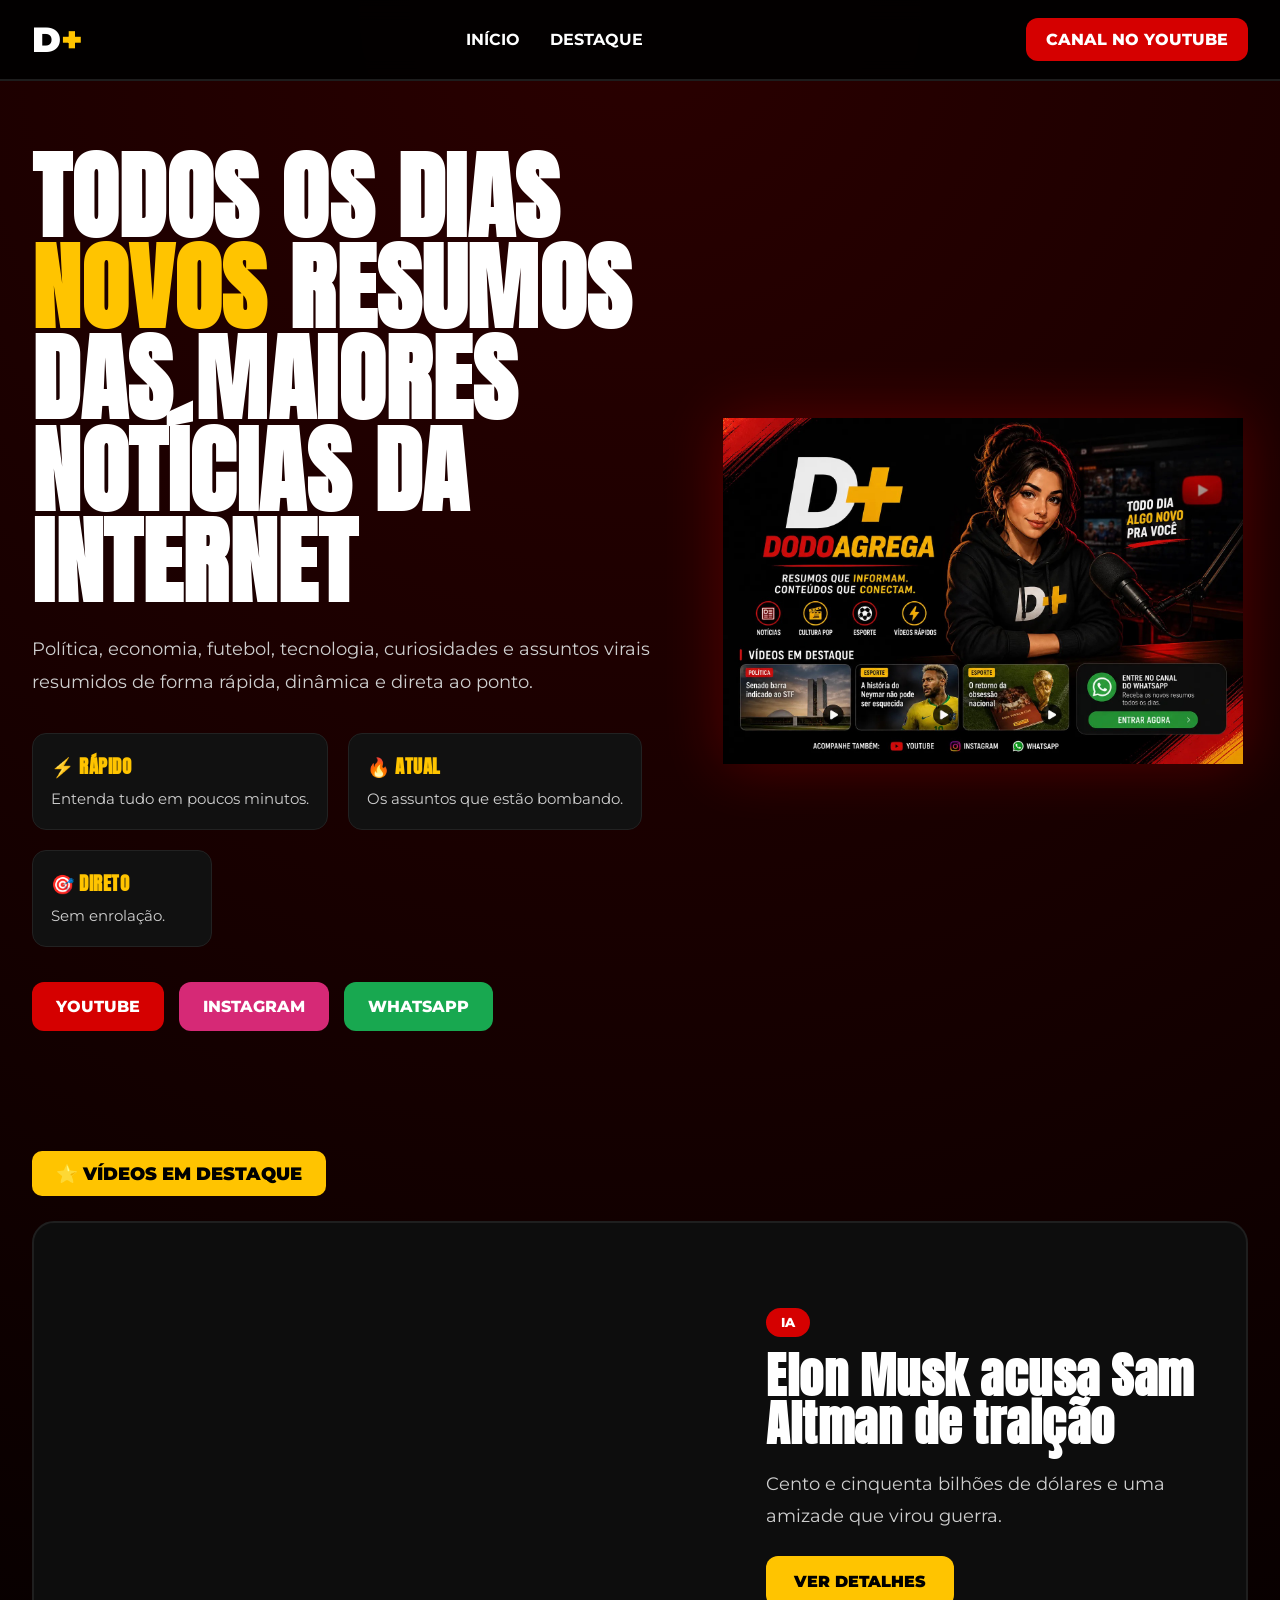
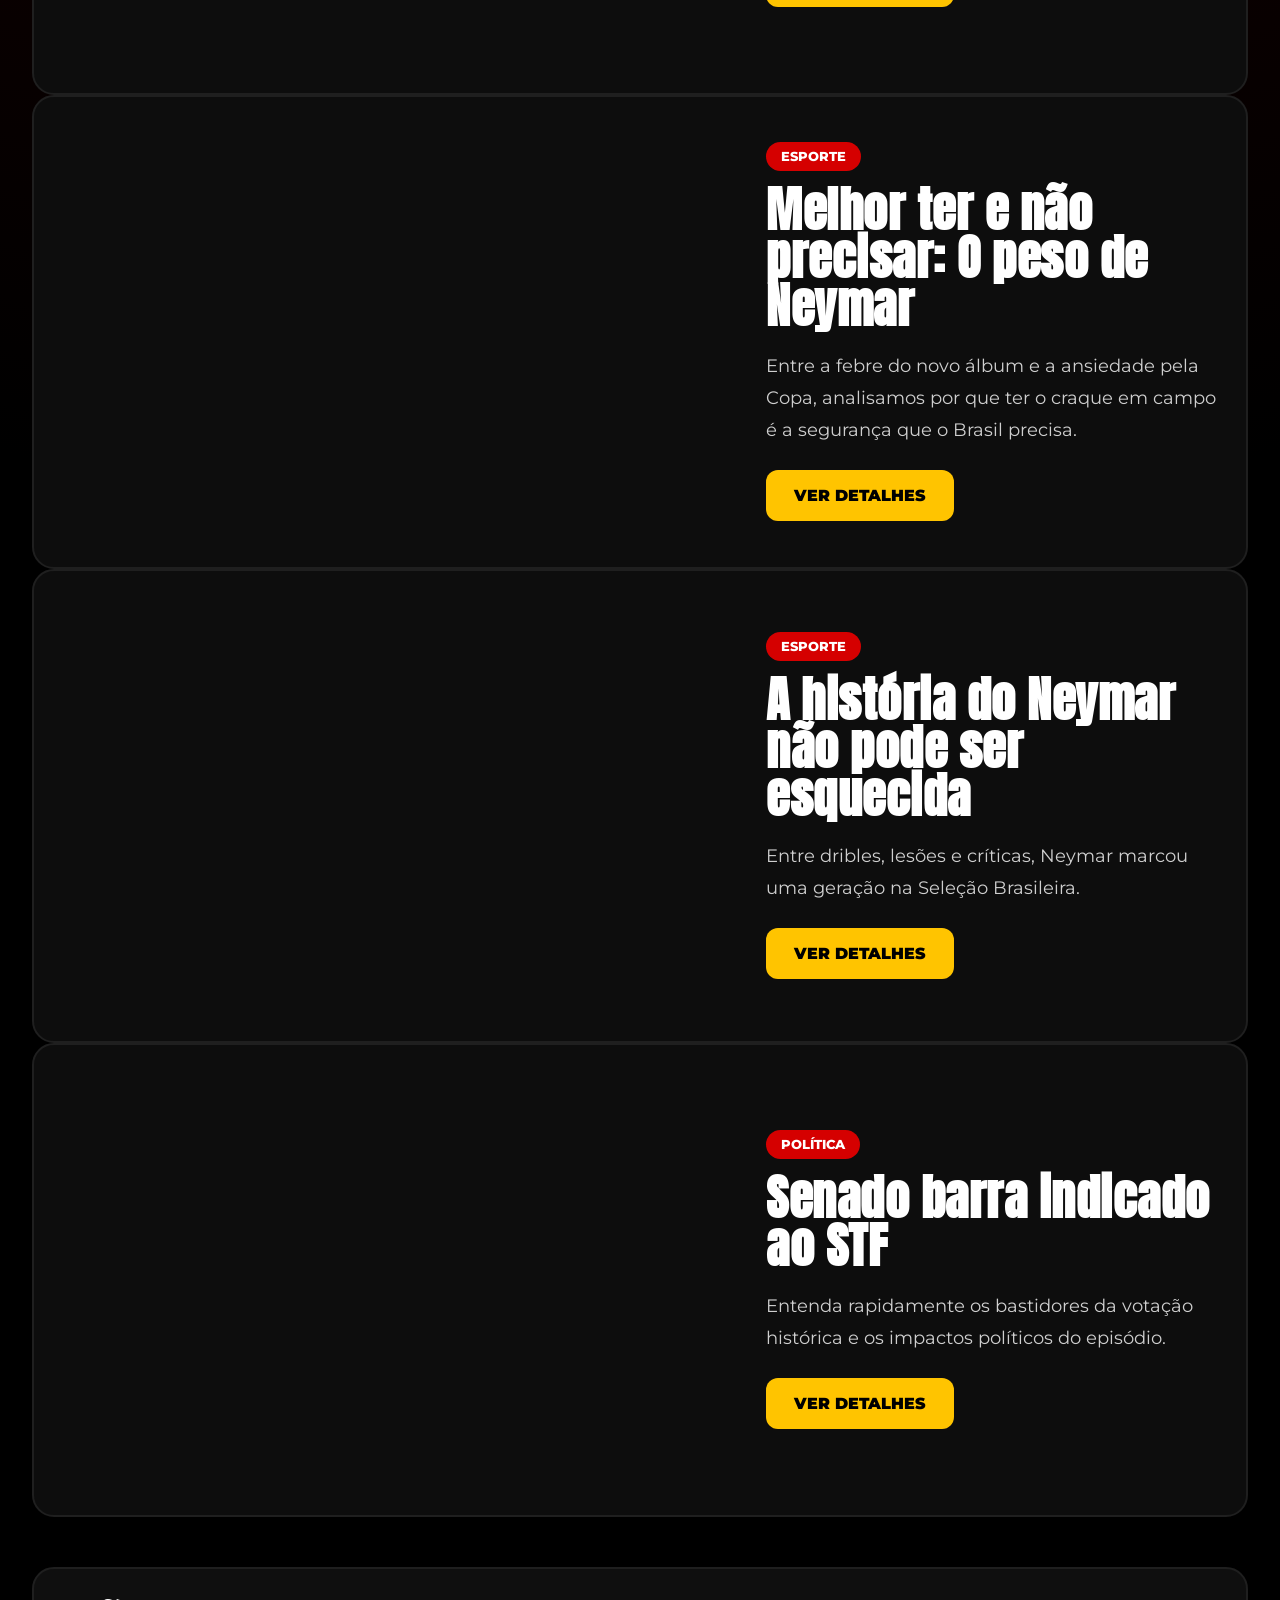
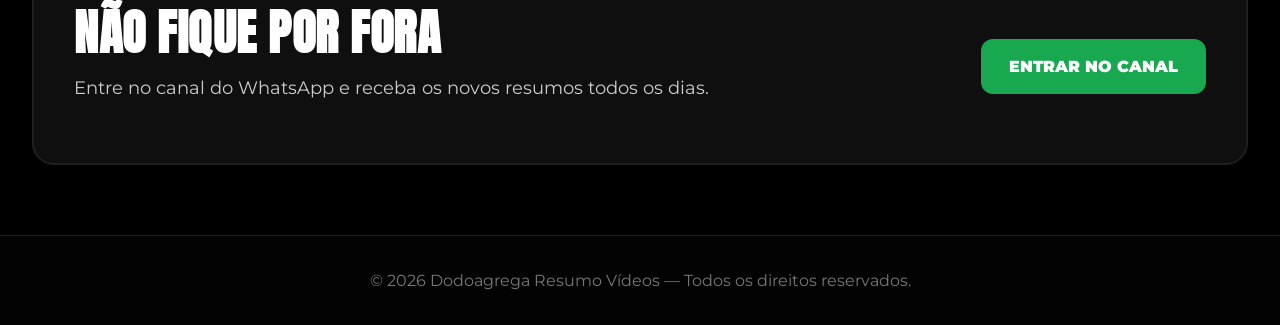
==== commit 9140c108: "Atualizar o index.htm Nova versao" ====
--- a/index.htm
+++ b/index.htm
@@ -37,489 +37,7 @@
 
 <link href="https://fonts.googleapis.com/css2?family=Anton&family=Montserrat:wght@400;500;700;900&display=swap" rel="stylesheet">
 
-<style>
-
-/* ========================= */
-/* CONFIG GERAL */
-/* ========================= */
-
-:root{
-  --red:#d50000;
-  --yellow:#ffc400;
-  --black:#050505;
-  --dark:#111111;
-  --text:#ffffff;
-  --gray:#cfcfcf;
-}
-
-*{
-  margin:0;
-  padding:0;
-  box-sizing:border-box;
-}
-
-html{
-  scroll-behavior:smooth;
-}
-
-body{
-  background:
-  radial-gradient(circle at top,#2a0000,#000 60%);
-  color:var(--text);
-  font-family:'Montserrat',sans-serif;
-  overflow-x:hidden;
-}
-
-/* ========================= */
-/* NAVBAR */
-/* ========================= */
-
-.navbar{
-  width:100%;
-  position:sticky;
-  top:0;
-  z-index:999;
-
-  background:rgba(0,0,0,.92);
-  backdrop-filter:blur(10px);
-
-  border-bottom:2px solid #1d1d1d;
-}
-
-.nav-container{
-  width:95%;
-  max-width:1400px;
-
-  margin:auto;
-  padding:18px 0;
-
-  display:flex;
-  justify-content:space-between;
-  align-items:center;
-}
-
-.logo{
-  font-size:2.2rem;
-  font-weight:900;
-  color:#fff;
-}
-
-.logo span{
-  color:var(--yellow);
-}
-
-.nav-links{
-  display:flex;
-  gap:30px;
-}
-
-.nav-links a{
-  color:#fff;
-  text-decoration:none;
-  font-weight:700;
-  transition:.3s;
-}
-
-.nav-links a:hover{
-  color:var(--yellow);
-}
-
-.youtube-btn{
-  background:var(--red);
-  color:#fff;
-
-  text-decoration:none;
-  font-weight:800;
-
-  padding:12px 20px;
-  border-radius:12px;
-
-  transition:.3s;
-}
-
-.youtube-btn:hover{
-  transform:scale(1.05);
-}
-
-/* ========================= */
-/* HERO */
-/* ========================= */
-
-.hero{
-  width:95%;
-  max-width:1400px;
-
-  margin:auto;
-  padding:70px 0;
-
-  display:grid;
-  grid-template-columns:1.1fr .9fr;
-  gap:40px;
-  align-items:center;
-}
-
-.hero h1{
-  font-family:'Anton',sans-serif;
-
-  font-size:6rem;
-  line-height:.95;
-
-  text-transform:uppercase;
-
-  margin-bottom:25px;
-}
-
-.hero h1 span{
-  color:var(--yellow);
-}
-
-.hero p{
-  color:var(--gray);
-
-  font-size:1.15rem;
-  line-height:1.8;
-
-  max-width:650px;
-
-  margin-bottom:35px;
-}
-
-/* ========================= */
-/* FEATURES */
-/* ========================= */
-
-.hero-features{
-  display:flex;
-  flex-wrap:wrap;
-  gap:20px;
-
-  margin-bottom:35px;
-}
-
-.feature{
-  background:var(--dark);
-
-  border:1px solid #222;
-  border-radius:14px;
-
-  padding:18px;
-
-  min-width:180px;
-}
-
-.feature h3{
-  color:var(--yellow);
-  margin-bottom:8px;
-}
-
-.feature p{
-  margin:0;
-  font-size:.95rem;
-  line-height:1.5;
-}
-
-/* ========================= */
-/* BOTÕES */
-/* ========================= */
-
-.hero-buttons{
-  display:flex;
-  flex-wrap:wrap;
-  gap:15px;
-}
-
-.hero-buttons a{
-  color:#fff;
-  text-decoration:none;
-
-  padding:15px 24px;
-  border-radius:12px;
-
-  font-weight:800;
-
-  transition:.3s;
-}
-
-.hero-buttons a:hover{
-  transform:translateY(-5px);
-}
-
-.btn-youtube{
-  background:#d50000;
-}
-
-.btn-instagram{
-  background:#d62976;
-}
-
-.btn-whatsapp{
-  background:#18a850;
-}
-
-/* ========================= */
-/* IMAGEM */
-/* ========================= */
-
-.hero-image img{
-  width:100%;
-  max-width:520px;
-
-  display:block;
-  margin:auto;
-
-  filter:drop-shadow(0 0 30px rgba(255,0,0,.25));
-}
-
-/* ========================= */
-/* SECTION */
-/* ========================= */
-
-.section{
-  width:95%;
-  max-width:1400px;
-
-  margin:50px auto;
-}
-
-.section-title{
-  display:inline-block;
-
-  background:var(--yellow);
-  color:#000;
-
-  padding:12px 24px;
-  border-radius:10px;
-
-  font-weight:900;
-  font-size:1.1rem;
-
-  margin-bottom:25px;
-}
-
-/* ========================= */
-/* VÍDEO DESTAQUE */
-/* ========================= */
-
-.featured{
-  background:#0d0d0d;
-
-  border:2px solid #1f1f1f;
-  border-radius:22px;
-
-  padding:25px;
-
-  display:grid;
-  grid-template-columns:1.2fr .8fr;
-  gap:25px;
-}
-
-.featured iframe{
-  width:100%;
-  height:420px;
-
-  border:none;
-  border-radius:18px;
-}
-
-.featured-content{
-  display:flex;
-  flex-direction:column;
-  justify-content:center;
-}
-
-.featured-tag{
-  width:fit-content;
-
-  background:var(--red);
-
-  padding:7px 15px;
-  border-radius:30px;
-
-  font-size:.8rem;
-  font-weight:800;
-
-  margin-bottom:15px;
-}
-
-.featured-content h2{
-  font-family:'Anton',sans-serif;
-
-  font-size:3rem;
-  line-height:1;
-
-  margin-bottom:20px;
-}
-
-.featured-content p{
-  color:var(--gray);
-
-  line-height:1.8;
-
-  margin-bottom:25px;
-}
-
-.watch-btn{
-  width:fit-content;
-
-  background:var(--yellow);
-  color:#000;
-
-  text-decoration:none;
-  font-weight:900;
-
-  padding:16px 28px;
-  border-radius:12px;
-}
-
-/* ========================= */
-/* CTA */
-/* ========================= */
-
-.cta{
-  background:#0f0f0f;
-
-  border:2px solid #1f1f1f;
-  border-radius:22px;
-
-  padding:40px;
-
-  display:grid;
-  grid-template-columns:1fr auto;
-  gap:20px;
-  align-items:center;
-}
-
-.cta h2{
-  font-family:'Anton',sans-serif;
-
-  font-size:3rem;
-  line-height:1;
-
-  margin-bottom:15px;
-}
-
-.cta p{
-  color:#ccc;
-  line-height:1.8;
-}
-
-.cta a{
-  background:#18a850;
-  color:#fff;
-
-  text-decoration:none;
-  font-weight:900;
-
-  padding:18px 28px;
-  border-radius:12px;
-}
-
-/* ========================= */
-/* FOOTER */
-/* ========================= */
-
-footer{
-  margin-top:70px;
-
-  background:#030303;
-  border-top:1px solid #1f1f1f;
-
-  text-align:center;
-
-  padding:35px 20px;
-
-  color:#777;
-}
-
-/* ========================= */
-/* RESPONSIVO */
-/* ========================= */
-
-@media(max-width:1100px){
-
-  .hero{
-    grid-template-columns:1fr;
-    text-align:center;
-  }
-
-  .hero p{
-    margin:auto auto 35px;
-  }
-
-  .hero-features{
-    justify-content:center;
-  }
-
-  .hero-buttons{
-    justify-content:center;
-  }
-
-}
-
-@media(max-width:900px){
-
-  .featured{
-    grid-template-columns:1fr;
-  }
-
-  .featured iframe{
-    height:300px;
-  }
-
-  .featured-content{
-    align-items:center;
-    text-align:center;
-  }
-
-  .cta{
-    grid-template-columns:1fr;
-    text-align:center;
-  }
-
-}
-
-@media(max-width:700px){
-
-  .nav-container{
-    flex-direction:column;
-    gap:18px;
-  }
-
-  .nav-links{
-    gap:15px;
-  }
-
-  .hero{
-    padding:40px 0;
-  }
-
-  .hero h1{
-    font-size:3.7rem;
-  }
-
-  .hero p{
-    font-size:1rem;
-  }
-
-  .feature{
-    width:100%;
-  }
-
-  .featured-content h2{
-    font-size:2rem;
-  }
-
-  .featured iframe{
-    height:240px;
-  }
-
-  .cta h2{
-    font-size:2.2rem;
-  }
-
-}
-
-</style>
+<link rel="stylesheet" href="style.css">
 
 </head>
 
--- a/style.css
+++ b/style.css
@@ -0,0 +1,529 @@
+
+/* ========================= */
+/* CONFIG GERAL */
+/* ========================= */
+
+:root{
+  --red:#d50000;
+  --yellow:#ffc400;
+  --black:#050505;
+  --dark:#111111;
+  --text:#ffffff;
+  --gray:#cfcfcf;
+}
+
+*{
+  margin:0;
+  padding:0;
+  box-sizing:border-box;
+}
+
+html{
+  scroll-behavior:smooth;
+}
+
+body{
+  background:
+  radial-gradient(circle at top,#2a0000,#000 60%);
+  color:var(--text);
+  font-family:'Montserrat',sans-serif;
+  overflow-x:hidden;
+}
+
+/* ========================= */
+/* PADRÃO DE LEITURA GLOBAL */
+/* ========================= */
+
+h1, h2, h3{
+  font-family:'Anton',sans-serif;
+  letter-spacing:0.5px;
+}
+
+h1{
+  font-size:2.8rem;
+  line-height:1.1;
+  margin-bottom:20px;
+}
+
+h2{
+  font-size:2rem;
+  margin-bottom:15px;
+}
+
+p{
+  font-size:1.1rem;
+  line-height:1.8;
+  color:var(--gray);
+  margin-bottom:20px;
+}
+
+.container{
+  width:95%;
+  max-width:900px;
+  margin:auto;
+  padding:30px 0;
+}
+
+/* ========================= */
+/* NAVBAR */
+/* ========================= */
+
+.navbar{
+  width:100%;
+  position:sticky;
+  top:0;
+  z-index:999;
+
+  background:rgba(0,0,0,.92);
+  backdrop-filter:blur(10px);
+
+  border-bottom:2px solid #1d1d1d;
+}
+
+.nav-container{
+  width:95%;
+  max-width:1400px;
+
+  margin:auto;
+  padding:18px 0;
+
+  display:flex;
+  justify-content:space-between;
+  align-items:center;
+}
+
+.logo{
+  font-size:2.2rem;
+  font-weight:900;
+  color:#fff;
+}
+
+.logo span{
+  color:var(--yellow);
+}
+
+.nav-links{
+  display:flex;
+  gap:30px;
+}
+
+.nav-links a{
+  color:#fff;
+  text-decoration:none;
+  font-weight:700;
+  transition:.3s;
+}
+
+.nav-links a:hover{
+  color:var(--yellow);
+}
+
+.youtube-btn{
+  background:var(--red);
+  color:#fff;
+
+  text-decoration:none;
+  font-weight:800;
+
+  padding:12px 20px;
+  border-radius:12px;
+
+  transition:.3s;
+}
+
+.youtube-btn:hover{
+  transform:scale(1.05);
+}
+
+/* ========================= */
+/* HERO */
+/* ========================= */
+
+.hero{
+  width:95%;
+  max-width:1400px;
+
+  margin:auto;
+  padding:70px 0;
+
+  display:grid;
+  grid-template-columns:1.1fr .9fr;
+  gap:40px;
+  align-items:center;
+}
+
+.hero h1{
+  font-family:'Anton',sans-serif;
+
+  font-size:6rem;
+  line-height:.95;
+
+  text-transform:uppercase;
+
+  margin-bottom:25px;
+}
+
+.hero h1 span{
+  color:var(--yellow);
+}
+
+.hero p{
+  color:var(--gray);
+
+  font-size:1.15rem;
+  line-height:1.8;
+
+  max-width:650px;
+
+  margin-bottom:35px;
+}
+
+/* ========================= */
+/* FEATURES */
+/* ========================= */
+
+.hero-features{
+  display:flex;
+  flex-wrap:wrap;
+  gap:20px;
+
+  margin-bottom:35px;
+}
+
+.feature{
+  background:var(--dark);
+
+  border:1px solid #222;
+  border-radius:14px;
+
+  padding:18px;
+
+  min-width:180px;
+}
+
+.feature h3{
+  color:var(--yellow);
+  margin-bottom:8px;
+}
+
+.feature p{
+  margin:0;
+  font-size:.95rem;
+  line-height:1.5;
+}
+
+/* ========================= */
+/* BOTÕES */
+/* ========================= */
+
+.btn-back{
+  display:inline-block;
+  background:var(--yellow);
+  color:#000;
+  text-decoration:none;
+  font-weight:900;
+  padding:14px 22px;
+  border-radius:12px;
+  margin-bottom:20px;
+}
+
+.hero-buttons{
+  display:flex;
+  flex-wrap:wrap;
+  gap:15px;
+}
+
+.hero-buttons a{
+  color:#fff;
+  text-decoration:none;
+
+  padding:15px 24px;
+  border-radius:12px;
+
+  font-weight:800;
+
+  transition:.3s;
+}
+
+.hero-buttons a:hover{
+  transform:translateY(-5px);
+}
+
+.btn-youtube{
+  background:#d50000;
+}
+
+.btn-instagram{
+  background:#d62976;
+}
+
+.btn-whatsapp{
+  background:#18a850;
+}
+.btn-center{
+  text-align:center;
+  margin:30px 0;
+}
+
+/* ========================= */
+/* IMAGEM */
+/* ========================= */
+
+.hero-image img{
+  width:100%;
+  max-width:520px;
+
+  display:block;
+  margin:auto;
+
+  filter:drop-shadow(0 0 30px rgba(255,0,0,.25));
+}
+
+/* ========================= */
+/* SECTION */
+/* ========================= */
+
+.section{
+  width:95%;
+  max-width:1400px;
+
+  margin:50px auto;
+}
+
+.section-title{
+  display:inline-block;
+
+  background:var(--yellow);
+  color:#000;
+
+  padding:12px 24px;
+  border-radius:10px;
+
+  font-weight:900;
+  font-size:1.1rem;
+
+  margin-bottom:25px;
+}
+
+/* ========================= */
+/* VÍDEO DESTAQUE */
+/* ========================= */
+
+.featured{
+  background:#0d0d0d;
+
+  border:2px solid #1f1f1f;
+  border-radius:22px;
+
+  padding:25px;
+
+  display:grid;
+  grid-template-columns:1.2fr .8fr;
+  gap:25px;
+}
+
+.featured iframe{
+  width:100%;
+  height:420px;
+
+  border:none;
+  border-radius:18px;
+}
+
+.featured-content{
+  display:flex;
+  flex-direction:column;
+  justify-content:center;
+}
+
+.featured-tag{
+  width:fit-content;
+
+  background:var(--red);
+
+  padding:7px 15px;
+  border-radius:30px;
+
+  font-size:.8rem;
+  font-weight:800;
+
+  margin-bottom:15px;
+}
+
+.featured-content h2{
+  font-family:'Anton',sans-serif;
+
+  font-size:3rem;
+  line-height:1;
+
+  margin-bottom:20px;
+}
+
+.featured-content p{
+  color:var(--gray);
+
+  line-height:1.8;
+
+  margin-bottom:25px;
+}
+
+.watch-btn{
+  width:fit-content;
+
+  background:var(--yellow);
+  color:#000;
+
+  text-decoration:none;
+  font-weight:900;
+
+  padding:16px 28px;
+  border-radius:12px;
+}
+
+/* ========================= */
+/* CTA */
+/* ========================= */
+
+.cta{
+  background:#0f0f0f;
+
+  border:2px solid #1f1f1f;
+  border-radius:22px;
+
+  padding:40px;
+
+  display:grid;
+  grid-template-columns:1fr auto;
+  gap:20px;
+  align-items:center;
+}
+
+.cta h2{
+  font-family:'Anton',sans-serif;
+
+  font-size:3rem;
+  line-height:1;
+
+  margin-bottom:15px;
+}
+
+.cta p{
+  color:#ccc;
+  line-height:1.8;
+}
+
+.cta a{
+  background:#18a850;
+  color:#fff;
+
+  text-decoration:none;
+  font-weight:900;
+
+  padding:18px 28px;
+  border-radius:12px;
+}
+
+/* ========================= */
+/* FOOTER */
+/* ========================= */
+
+footer{
+  margin-top:70px;
+
+  background:#030303;
+  border-top:1px solid #1f1f1f;
+
+  text-align:center;
+
+  padding:35px 20px;
+
+  color:#777;
+}
+
+/* ========================= */
+/* RESPONSIVO */
+/* ========================= */
+
+@media(max-width:1100px){
+
+  .hero{
+    grid-template-columns:1fr;
+    text-align:center;
+  }
+
+  .hero p{
+    margin:auto auto 35px;
+  }
+
+  .hero-features{
+    justify-content:center;
+  }
+
+  .hero-buttons{
+    justify-content:center;
+  }
+
+}
+
+@media(max-width:900px){
+
+  .featured{
+    grid-template-columns:1fr;
+  }
+
+  .featured iframe{
+    height:300px;
+  }
+
+  .featured-content{
+    align-items:center;
+    text-align:center;
+  }
+
+  .cta{
+    grid-template-columns:1fr;
+    text-align:center;
+  }
+
+}
+
+@media(max-width:700px){
+
+  .nav-container{
+    flex-direction:column;
+    gap:18px;
+  }
+
+  .nav-links{
+    gap:15px;
+  }
+
+  .hero{
+    padding:40px 0;
+  }
+
+  .hero h1{
+    font-size:3.7rem;
+  }
+
+  .hero p{
+    font-size:1rem;
+  }
+
+  .feature{
+    width:100%;
+  }
+
+  .featured-content h2{
+    font-size:2rem;
+  }
+
+  .featured iframe{
+    height:240px;
+  }
+
+  .cta h2{
+    font-size:2.2rem;
+  }
+
+}
